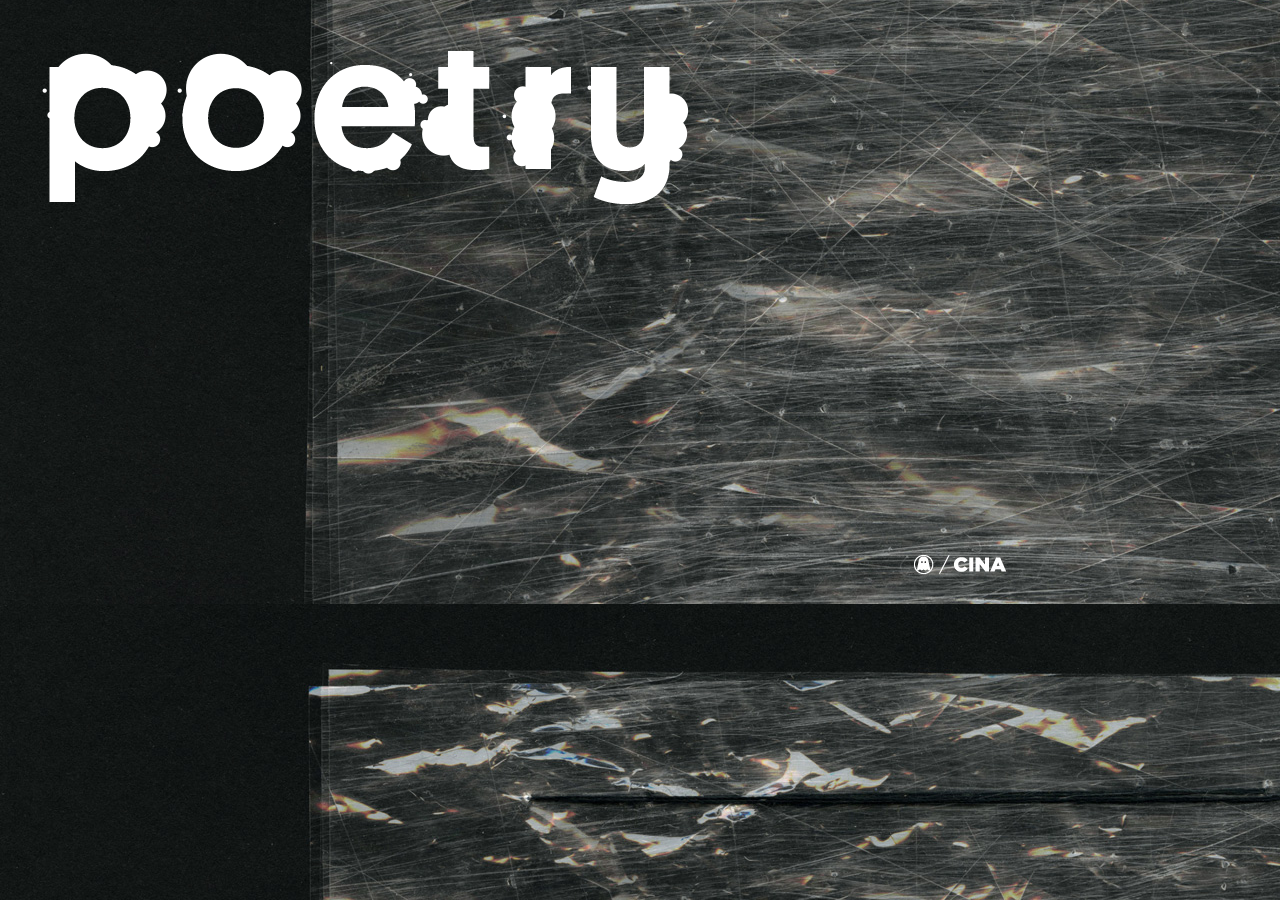
==== index.html @ db1b9114 "first commit" ====
<!doctype html>
<html lang="">
    <head>
        <meta charset="utf-8">
        <meta http-equiv="x-ua-compatible" content="ie=edge">
        <title></title>
        <meta name="description" content="">
        <meta name="viewport" content="width=device-width, initial-scale=1">

        <link rel="apple-touch-icon" href="apple-touch-icon.png">
        <!-- Place favicon.ico in the root directory -->

        <link rel="stylesheet" href="css/style.css">
    </head>
    <body>

        <div class="aniletter aniletter-p"></div>
        <div class="aniletter aniletter-o"></div>
        <div class="aniletter aniletter-e"></div>
        <div class="aniletter aniletter-t"></div>
        <div class="aniletter aniletter-r"></div>
        <div class="aniletter aniletter-y"></div>

    </body>
</html>
---- css/style.css ----
body {
  background: #8a8;
  background: url(../img/bg.jpg) left center;
}

.aniletter {
  width: 200px;
  height: 200px;
  display: inline-block;
  background: #525;
  background: url(../img/letters/e.png) left center;
  /*animation-name: letterAnim 1s steps(18) infinite;*/
  animation: letterAnim 3s steps(47) infinite;
  /*animation-duration: 4s;*/
  position: absolute;
}

@keyframes letterAnim {
  /*// go one lower than the total*/
  100% { background-position: -9495px; }
}

.aniletter-p {
  background: url(../img/letters/p.png) left center;
  /*-webkit-animation-delay: 0.2s;*/
  -webkit-animation-duration: 1.4s;
  left: 0;
}
.aniletter-o {
  background: url(../img/letters/o.png) left center;
  -webkit-animation-delay: 0.1s;
  -webkit-animation-duration: 1.3s;
  left: 135px;

}
.aniletter-e {
  background: url(../img/letters/e.png) left center;
  -webkit-animation-delay: 0.3s;
  -webkit-animation-duration: 1.2s;
  left: 264px;

}
.aniletter-t {
  background: url(../img/letters/t.png) left center;
  -webkit-animation-delay: 0.4s;
  -webkit-animation-duration: 1.4s;
  left: 364px;

}
.aniletter-r {
  background: url(../img/letters/r.png) left center;
  -webkit-animation-delay: 0;
  -webkit-animation-duration: 1.3s;
  left: 445px;

}
.aniletter-y {
  background: url(../img/letters/y.png) left center;
  -webkit-animation-delay: 0.1s;
  -webkit-animation-duration: 1.1s;
  left: 530px;

}


/*.seminar-sprite-lightbulb {
  width: 350px;
  height: 350px;
  margin: 2% auto;
  background: url(../img/seminar/lightbulb-sprite2.png) left center;
  // go 1 step above the total
  animation: bulbSprite 1s steps(18) infinite;
             // bulbRotate 2000ms linear infinite;
  transform: scale(0.5) rotate(24deg);
  float: right;
  top:-75px;
  right: -60px;
  position: absolute;
}

@keyframes bulbSprite {
  // go one lower than the total
  100% { background-position: -6337px; }
}*/
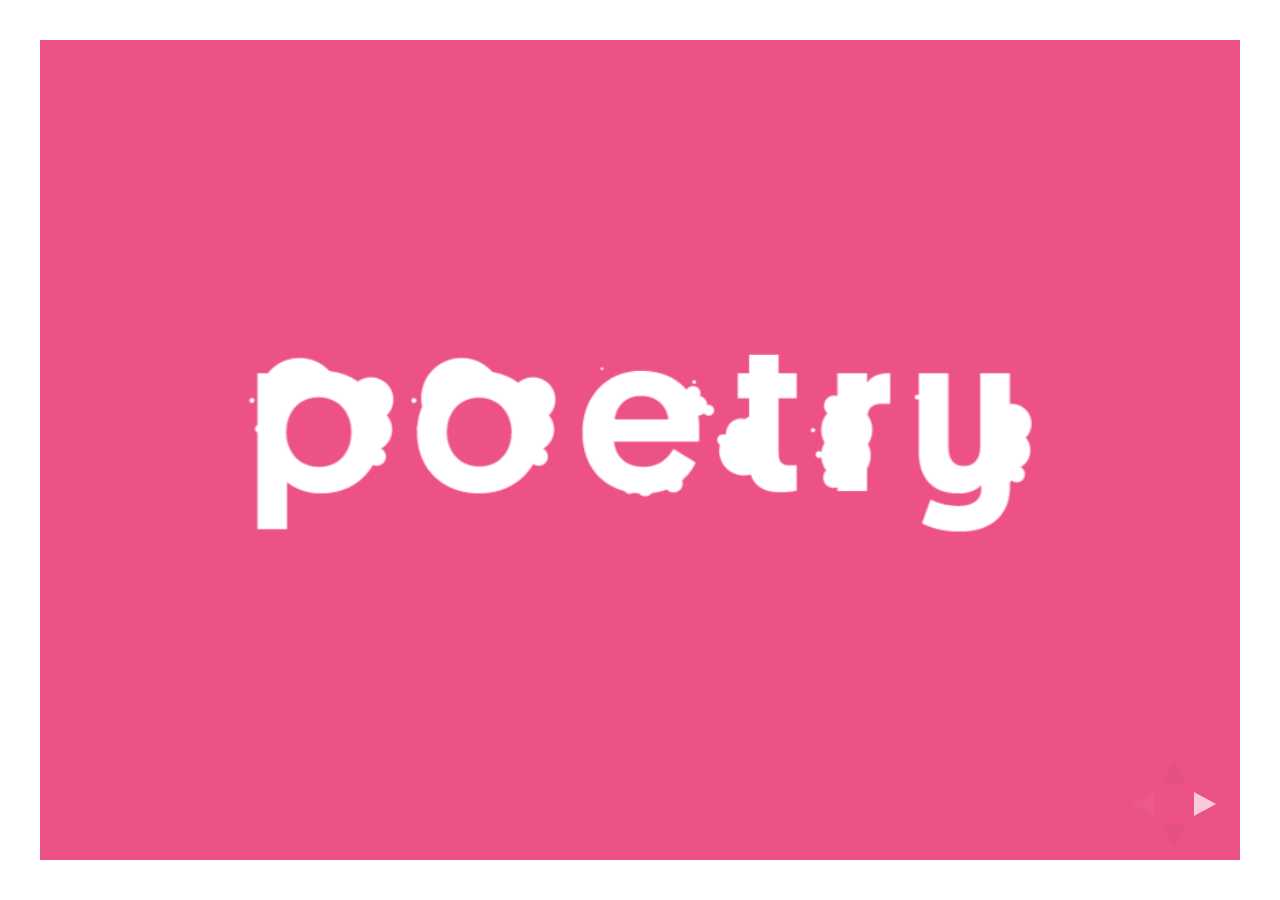
==== commit 0d6b6918: "add reveal framework" ====
--- a/index.html
+++ b/index.html
@@ -1,25 +1,82 @@
 <!doctype html>
-<html lang="">
+<html lang="en">
+
     <head>
         <meta charset="utf-8">
-        <meta http-equiv="x-ua-compatible" content="ie=edge">
-        <title></title>
-        <meta name="description" content="">
-        <meta name="viewport" content="width=device-width, initial-scale=1">
 
-        <link rel="apple-touch-icon" href="apple-touch-icon.png">
-        <!-- Place favicon.ico in the root directory -->
+        <title>Niall Henn - Lightning Talk</title>
 
-        <link rel="stylesheet" href="css/style.css">
+        <meta name="viewport" content="width=device-width, initial-scale=1.0, maximum-scale=1.0, user-scalable=no">
+
+        <link rel="stylesheet" href="css/reveal.css">
+        <link rel="stylesheet" href="css/nh-theme.css" id="theme">
+        <link rel="stylesheet" href="css/nh-bubbletters.css" id="theme">
+        <style type="text/css" media="screen">
+            .slides section.has-dark-background,
+            .slides section.has-dark-background h2 {
+                color: #fff;
+            }
+            .slides section.has-light-background,
+            .slides section.has-light-background h2 {
+                color: #222;
+            }
+        </style>
     </head>
+
     <body>
 
-        <div class="aniletter aniletter-p"></div>
-        <div class="aniletter aniletter-o"></div>
-        <div class="aniletter aniletter-e"></div>
-        <div class="aniletter aniletter-t"></div>
-        <div class="aniletter aniletter-r"></div>
-        <div class="aniletter aniletter-y"></div>
+    <script src="js/processing.js"></script>
+    <script src="js/de.bezier.gui.js"></script>
+
+        <div class="reveal">
+
+            <div class="whiteborder wb-top"></div>
+            <div class="whiteborder wb-right"></div>
+            <div class="whiteborder wb-bottom"></div>
+            <div class="whiteborder wb-left"></div>
+
+            <div class="slides">
+
+                <section data-background-color="#EC5284" data-state="aniletter-go">
+                    <div class="aniletter anitest aniletter-p"></div>
+                    <div class="aniletter anitest aniletter-o"></div>
+                    <div class="aniletter anitest aniletter-e"></div>
+                    <div class="aniletter anitest aniletter-t"></div>
+                    <div class="aniletter anitest aniletter-r"></div>
+                    <div class="aniletter anitest aniletter-y"></div>
+                </section>
+
+                <section data-background-color="#Ecc362">
+                    <div class="aniletter anitest aniletter-p"></div>
+                    <div class="aniletter anitest aniletter-o"></div>
+                    <div class="aniletter anitest aniletter-e"></div>
+                    <div class="aniletter anitest aniletter-t"></div>
+                    <div class="aniletter anitest aniletter-r"></div>
+                    <div class="aniletter anitest aniletter-y"></div>
+                </section>
+
+            </div>
+
+        </div>
+
+        <script src="lib/js/head.min.js"></script>
+        <script src="js/reveal.js"></script>
+
+        <script>
+
+            // Full list of configuration options available here:
+            // https://github.com/hakimel/reveal.js#configuration
+            Reveal.initialize({
+                center: true,
+                // rtl: true,
+
+                transition: 'linear',
+                // transitionSpeed: 'slow',
+                // backgroundTransition: 'slide'
+            });
+
+        </script>
 
     </body>
 </html>
+
--- a/css/reveal.css
+++ b/css/reveal.css
@@ -0,0 +1,1141 @@
+/*!
+ * reveal.js
+ * http://lab.hakim.se/reveal-js
+ * MIT licensed
+ *
+ * Copyright (C) 2015 Hakim El Hattab, http://hakim.se
+ */
+/*********************************************
+ * RESET STYLES
+ *********************************************/
+html, body, .reveal div, .reveal span, .reveal applet, .reveal object, .reveal iframe, .reveal h1, .reveal h2, .reveal h3, .reveal h4, .reveal h5, .reveal h6, .reveal p, .reveal blockquote, .reveal pre, .reveal a, .reveal abbr, .reveal acronym, .reveal address, .reveal big, .reveal cite, .reveal code, .reveal del, .reveal dfn, .reveal em, .reveal img, .reveal ins, .reveal kbd, .reveal q, .reveal s, .reveal samp, .reveal small, .reveal strike, .reveal strong, .reveal sub, .reveal sup, .reveal tt, .reveal var, .reveal b, .reveal u, .reveal center, .reveal dl, .reveal dt, .reveal dd, .reveal ol, .reveal ul, .reveal li, .reveal fieldset, .reveal form, .reveal label, .reveal legend, .reveal table, .reveal caption, .reveal tbody, .reveal tfoot, .reveal thead, .reveal tr, .reveal th, .reveal td, .reveal article, .reveal aside, .reveal canvas, .reveal details, .reveal embed, .reveal figure, .reveal figcaption, .reveal footer, .reveal header, .reveal hgroup, .reveal menu, .reveal nav, .reveal output, .reveal ruby, .reveal section, .reveal summary, .reveal time, .reveal mark, .reveal audio, video {
+  margin: 0;
+  padding: 0;
+  border: 0;
+  font-size: 100%;
+  font: inherit;
+  vertical-align: baseline; }
+
+.reveal article, .reveal aside, .reveal details, .reveal figcaption, .reveal figure, .reveal footer, .reveal header, .reveal hgroup, .reveal menu, .reveal nav, .reveal section {
+  display: block; }
+
+/*********************************************
+ * GLOBAL STYLES
+ *********************************************/
+html, body {
+  width: 100%;
+  height: 100%;
+  overflow: hidden; }
+
+body {
+  position: relative;
+  line-height: 1;
+  background-color: #fff;
+  color: #000; }
+
+::-moz-selection {
+  background: #FF5E99;
+  color: #fff;
+  text-shadow: none; }
+
+::selection {
+  background: #FF5E99;
+  color: #fff;
+  text-shadow: none; }
+
+/*********************************************
+ * VIEW FRAGMENTS
+ *********************************************/
+.reveal .slides section .fragment {
+  opacity: 0;
+  visibility: hidden;
+  -webkit-transition: all 0.2s ease;
+          transition: all 0.2s ease; }
+  .reveal .slides section .fragment.visible {
+    opacity: 1;
+    visibility: visible; }
+
+.reveal .slides section .fragment.grow {
+  opacity: 1;
+  visibility: visible; }
+  .reveal .slides section .fragment.grow.visible {
+    -webkit-transform: scale(1.3);
+        -ms-transform: scale(1.3);
+            transform: scale(1.3); }
+
+.reveal .slides section .fragment.shrink {
+  opacity: 1;
+  visibility: visible; }
+  .reveal .slides section .fragment.shrink.visible {
+    -webkit-transform: scale(0.7);
+        -ms-transform: scale(0.7);
+            transform: scale(0.7); }
+
+.reveal .slides section .fragment.zoom-in {
+  -webkit-transform: scale(0.1);
+      -ms-transform: scale(0.1);
+          transform: scale(0.1); }
+  .reveal .slides section .fragment.zoom-in.visible {
+    -webkit-transform: scale(1);
+        -ms-transform: scale(1);
+            transform: scale(1); }
+
+.reveal .slides section .fragment.roll-in {
+  -webkit-transform: rotateX(90deg);
+          transform: rotateX(90deg); }
+  .reveal .slides section .fragment.roll-in.visible {
+    -webkit-transform: rotateX(0);
+            transform: rotateX(0); }
+
+.reveal .slides section .fragment.fade-out {
+  opacity: 1;
+  visibility: visible; }
+  .reveal .slides section .fragment.fade-out.visible {
+    opacity: 0;
+    visibility: hidden; }
+
+.reveal .slides section .fragment.semi-fade-out {
+  opacity: 1;
+  visibility: visible; }
+  .reveal .slides section .fragment.semi-fade-out.visible {
+    opacity: 0.5;
+    visibility: visible; }
+
+.reveal .slides section .fragment.strike {
+  opacity: 1; }
+  .reveal .slides section .fragment.strike.visible {
+    text-decoration: line-through; }
+
+.reveal .slides section .fragment.current-visible {
+  opacity: 0;
+  visibility: hidden; }
+  .reveal .slides section .fragment.current-visible.current-fragment {
+    opacity: 1;
+    visibility: visible; }
+
+.reveal .slides section .fragment.highlight-red, .reveal .slides section .fragment.highlight-current-red, .reveal .slides section .fragment.highlight-green, .reveal .slides section .fragment.highlight-current-green, .reveal .slides section .fragment.highlight-blue, .reveal .slides section .fragment.highlight-current-blue {
+  opacity: 1;
+  visibility: visible; }
+
+.reveal .slides section .fragment.highlight-red.visible {
+  color: #ff2c2d; }
+
+.reveal .slides section .fragment.highlight-green.visible {
+  color: #17ff2e; }
+
+.reveal .slides section .fragment.highlight-blue.visible {
+  color: #1b91ff; }
+
+.reveal .slides section .fragment.highlight-current-red.current-fragment {
+  color: #ff2c2d; }
+
+.reveal .slides section .fragment.highlight-current-green.current-fragment {
+  color: #17ff2e; }
+
+.reveal .slides section .fragment.highlight-current-blue.current-fragment {
+  color: #1b91ff; }
+
+/*********************************************
+ * DEFAULT ELEMENT STYLES
+ *********************************************/
+/* Fixes issue in Chrome where italic fonts did not appear when printing to PDF */
+.reveal:after {
+  content: '';
+  font-style: italic; }
+
+.reveal iframe {
+  z-index: 1; }
+
+/** Prevents layering issues in certain browser/transition combinations */
+.reveal a {
+  position: relative; }
+
+.reveal .stretch {
+  max-width: none;
+  max-height: none; }
+
+.reveal pre.stretch code {
+  height: 100%;
+  max-height: 100%;
+  -moz-box-sizing: border-box;
+       box-sizing: border-box; }
+
+/*********************************************
+ * CONTROLS
+ *********************************************/
+.reveal .controls {
+  display: none;
+  position: fixed;
+  width: 110px;
+  height: 110px;
+  z-index: 30;
+  right: 10px;
+  bottom: 10px;
+  -webkit-user-select: none; }
+
+.reveal .controls div {
+  position: absolute;
+  opacity: 0.05;
+  width: 0;
+  height: 0;
+  border: 12px solid transparent;
+  -webkit-transform: scale(0.9999);
+      -ms-transform: scale(0.9999);
+          transform: scale(0.9999);
+  -webkit-transition: all 0.2s ease;
+          transition: all 0.2s ease;
+  -webkit-tap-highlight-color: rgba(0, 0, 0, 0); }
+
+.reveal .controls div.enabled {
+  opacity: 0.7;
+  cursor: pointer; }
+
+.reveal .controls div.enabled:active {
+  margin-top: 1px; }
+
+.reveal .controls div.navigate-left {
+  top: 42px;
+  border-right-width: 22px;
+  border-right-color: #000; }
+
+.reveal .controls div.navigate-left.fragmented {
+  opacity: 0.3; }
+
+.reveal .controls div.navigate-right {
+  left: 74px;
+  top: 42px;
+  border-left-width: 22px;
+  border-left-color: #000; }
+
+.reveal .controls div.navigate-right.fragmented {
+  opacity: 0.3; }
+
+.reveal .controls div.navigate-up {
+  left: 42px;
+  border-bottom-width: 22px;
+  border-bottom-color: #000; }
+
+.reveal .controls div.navigate-up.fragmented {
+  opacity: 0.3; }
+
+.reveal .controls div.navigate-down {
+  left: 42px;
+  top: 74px;
+  border-top-width: 22px;
+  border-top-color: #000; }
+
+.reveal .controls div.navigate-down.fragmented {
+  opacity: 0.3; }
+
+/*********************************************
+ * PROGRESS BAR
+ *********************************************/
+.reveal .progress {
+  position: fixed;
+  display: none;
+  height: 3px;
+  width: 100%;
+  bottom: 0;
+  left: 0;
+  z-index: 10;
+  background-color: rgba(0, 0, 0, 0.2); }
+
+.reveal .progress:after {
+  content: '';
+  display: block;
+  position: absolute;
+  height: 20px;
+  width: 100%;
+  top: -20px; }
+
+.reveal .progress span {
+  display: block;
+  height: 100%;
+  width: 0px;
+  background-color: #000;
+  -webkit-transition: width 800ms cubic-bezier(0.26, 0.86, 0.44, 0.985);
+          transition: width 800ms cubic-bezier(0.26, 0.86, 0.44, 0.985); }
+
+/*********************************************
+ * SLIDE NUMBER
+ *********************************************/
+.reveal .slide-number {
+  position: fixed;
+  display: block;
+  right: 15px;
+  bottom: 15px;
+  opacity: 0.5;
+  z-index: 31;
+  font-size: 12px; }
+
+/*********************************************
+ * SLIDES
+ *********************************************/
+.reveal {
+  position: relative;
+  width: 100%;
+  height: 100%;
+  -ms-touch-action: none;
+      touch-action: none; }
+
+.reveal .slides {
+  position: absolute;
+  width: 100%;
+  height: 100%;
+  top: 0;
+  right: 0;
+  bottom: 0;
+  left: 0;
+  margin: auto;
+  overflow: visible;
+  z-index: 1;
+  text-align: center;
+  -webkit-perspective: 600px;
+          perspective: 600px;
+  -webkit-perspective-origin: 50% 40%;
+          perspective-origin: 50% 40%; }
+
+.reveal .slides > section {
+  -ms-perspective: 600px; }
+
+.reveal .slides > section, .reveal .slides > section > section {
+  display: none;
+  position: absolute;
+  width: 100%;
+  padding: 20px 0px;
+  z-index: 10;
+  -webkit-transform-style: preserve-3d;
+          transform-style: preserve-3d;
+  -webkit-transition: -webkit-transform-origin 800ms cubic-bezier(0.26, 0.86, 0.44, 0.985), -webkit-transform 800ms cubic-bezier(0.26, 0.86, 0.44, 0.985), visibility 800ms cubic-bezier(0.26, 0.86, 0.44, 0.985), opacity 800ms cubic-bezier(0.26, 0.86, 0.44, 0.985);
+          transition: -ms-transform-origin 800ms cubic-bezier(0.26, 0.86, 0.44, 0.985), transform 800ms cubic-bezier(0.26, 0.86, 0.44, 0.985), visibility 800ms cubic-bezier(0.26, 0.86, 0.44, 0.985), opacity 800ms cubic-bezier(0.26, 0.86, 0.44, 0.985);
+          transition: transform-origin 800ms cubic-bezier(0.26, 0.86, 0.44, 0.985), transform 800ms cubic-bezier(0.26, 0.86, 0.44, 0.985), visibility 800ms cubic-bezier(0.26, 0.86, 0.44, 0.985), opacity 800ms cubic-bezier(0.26, 0.86, 0.44, 0.985); }
+
+/* Global transition speed settings */
+.reveal[data-transition-speed="fast"] .slides section {
+  -webkit-transition-duration: 400ms;
+          transition-duration: 400ms; }
+
+.reveal[data-transition-speed="slow"] .slides section {
+  -webkit-transition-duration: 1200ms;
+          transition-duration: 1200ms; }
+
+/* Slide-specific transition speed overrides */
+.reveal .slides section[data-transition-speed="fast"] {
+  -webkit-transition-duration: 400ms;
+          transition-duration: 400ms; }
+
+.reveal .slides section[data-transition-speed="slow"] {
+  -webkit-transition-duration: 1200ms;
+          transition-duration: 1200ms; }
+
+.reveal .slides > section.stack {
+  padding-top: 0;
+  padding-bottom: 0; }
+
+.reveal .slides > section.present, .reveal .slides > section > section.present {
+  display: block;
+  z-index: 11;
+  opacity: 1; }
+
+.reveal.center, .reveal.center .slides, .reveal.center .slides section {
+  min-height: 0 !important; }
+
+/* Don't allow interaction with invisible slides */
+.reveal .slides > section.future, .reveal .slides > section > section.future, .reveal .slides > section.past, .reveal .slides > section > section.past {
+  pointer-events: none; }
+
+.reveal.overview .slides > section, .reveal.overview .slides > section > section {
+  pointer-events: auto; }
+
+.reveal .slides > section.past, .reveal .slides > section.future, .reveal .slides > section > section.past, .reveal .slides > section > section.future {
+  opacity: 0; }
+
+/*********************************************
+ * SLIDE TRANSITION
+ * Aliased 'linear' for backwards compatibility
+ *********************************************/
+.reveal.slide section, .reveal.linear section {
+  -webkit-backface-visibility: hidden;
+          backface-visibility: hidden; }
+
+.reveal .slides > section[data-transition=slide].past, .reveal.slide .slides > section:not([data-transition]).past, .reveal .slides > section[data-transition=linear].past, .reveal.linear .slides > section:not([data-transition]).past {
+  -webkit-transform: translate(-150%, 0);
+      -ms-transform: translate(-150%, 0);
+          transform: translate(-150%, 0); }
+
+.reveal .slides > section[data-transition=slide].future, .reveal.slide .slides > section:not([data-transition]).future, .reveal .slides > section[data-transition=linear].future, .reveal.linear .slides > section:not([data-transition]).future {
+  -webkit-transform: translate(150%, 0);
+      -ms-transform: translate(150%, 0);
+          transform: translate(150%, 0); }
+
+.reveal .slides > section > section[data-transition=slide].past, .reveal.slide .slides > section > section:not([data-transition]).past, .reveal .slides > section > section[data-transition=linear].past, .reveal.linear .slides > section > section:not([data-transition]).past {
+  -webkit-transform: translate(0, -150%);
+      -ms-transform: translate(0, -150%);
+          transform: translate(0, -150%); }
+
+.reveal .slides > section > section[data-transition=slide].future, .reveal.slide .slides > section > section:not([data-transition]).future, .reveal .slides > section > section[data-transition=linear].future, .reveal.linear .slides > section > section:not([data-transition]).future {
+  -webkit-transform: translate(0, 150%);
+      -ms-transform: translate(0, 150%);
+          transform: translate(0, 150%); }
+
+/*********************************************
+ * CONVEX TRANSITION
+ * Aliased 'default' for backwards compatibility
+ *********************************************/
+.reveal .slides > section[data-transition=default].past, .reveal.default .slides > section:not([data-transition]).past, .reveal .slides > section[data-transition=convex].past, .reveal.convex .slides > section:not([data-transition]).past {
+  -webkit-transform: translate3d(-100%, 0, 0) rotateY(-90deg) translate3d(-100%, 0, 0);
+          transform: translate3d(-100%, 0, 0) rotateY(-90deg) translate3d(-100%, 0, 0); }
+
+.reveal .slides > section[data-transition=default].future, .reveal.default .slides > section:not([data-transition]).future, .reveal .slides > section[data-transition=convex].future, .reveal.convex .slides > section:not([data-transition]).future {
+  -webkit-transform: translate3d(100%, 0, 0) rotateY(90deg) translate3d(100%, 0, 0);
+          transform: translate3d(100%, 0, 0) rotateY(90deg) translate3d(100%, 0, 0); }
+
+.reveal .slides > section > section[data-transition=default].past, .reveal.default .slides > section > section:not([data-transition]).past, .reveal .slides > section > section[data-transition=convex].past, .reveal.convex .slides > section > section:not([data-transition]).past {
+  -webkit-transform: translate3d(0, -300px, 0) rotateX(70deg) translate3d(0, -300px, 0);
+          transform: translate3d(0, -300px, 0) rotateX(70deg) translate3d(0, -300px, 0); }
+
+.reveal .slides > section > section[data-transition=default].future, .reveal.default .slides > section > section:not([data-transition]).future, .reveal .slides > section > section[data-transition=convex].future, .reveal.convex .slides > section > section:not([data-transition]).future {
+  -webkit-transform: translate3d(0, 300px, 0) rotateX(-70deg) translate3d(0, 300px, 0);
+          transform: translate3d(0, 300px, 0) rotateX(-70deg) translate3d(0, 300px, 0); }
+
+/*********************************************
+ * CONCAVE TRANSITION
+ *********************************************/
+.reveal .slides > section[data-transition=concave].past, .reveal.concave .slides > section:not([data-transition]).past {
+  -webkit-transform: translate3d(-100%, 0, 0) rotateY(90deg) translate3d(-100%, 0, 0);
+          transform: translate3d(-100%, 0, 0) rotateY(90deg) translate3d(-100%, 0, 0); }
+
+.reveal .slides > section[data-transition=concave].future, .reveal.concave .slides > section:not([data-transition]).future {
+  -webkit-transform: translate3d(100%, 0, 0) rotateY(-90deg) translate3d(100%, 0, 0);
+          transform: translate3d(100%, 0, 0) rotateY(-90deg) translate3d(100%, 0, 0); }
+
+.reveal .slides > section > section[data-transition=concave].past, .reveal.concave .slides > section > section:not([data-transition]).past {
+  -webkit-transform: translate3d(0, -80%, 0) rotateX(-70deg) translate3d(0, -80%, 0);
+          transform: translate3d(0, -80%, 0) rotateX(-70deg) translate3d(0, -80%, 0); }
+
+.reveal .slides > section > section[data-transition=concave].future, .reveal.concave .slides > section > section:not([data-transition]).future {
+  -webkit-transform: translate3d(0, 80%, 0) rotateX(70deg) translate3d(0, 80%, 0);
+          transform: translate3d(0, 80%, 0) rotateX(70deg) translate3d(0, 80%, 0); }
+
+/*********************************************
+ * ZOOM TRANSITION
+ *********************************************/
+.reveal .slides > section[data-transition=zoom], .reveal.zoom .slides > section:not([data-transition]) {
+  -webkit-transition-timing-function: ease;
+          transition-timing-function: ease; }
+
+.reveal .slides > section[data-transition=zoom].past, .reveal.zoom .slides > section:not([data-transition]).past {
+  visibility: hidden;
+  -webkit-transform: scale(16);
+      -ms-transform: scale(16);
+          transform: scale(16); }
+
+.reveal .slides > section[data-transition=zoom].future, .reveal.zoom .slides > section:not([data-transition]).future {
+  visibility: hidden;
+  -webkit-transform: scale(0.2);
+      -ms-transform: scale(0.2);
+          transform: scale(0.2); }
+
+.reveal .slides > section > section[data-transition=zoom].past, .reveal.zoom .slides > section > section:not([data-transition]).past {
+  -webkit-transform: translate(0, -150%);
+      -ms-transform: translate(0, -150%);
+          transform: translate(0, -150%); }
+
+.reveal .slides > section > section[data-transition=zoom].future, .reveal.zoom .slides > section > section:not([data-transition]).future {
+  -webkit-transform: translate(0, 150%);
+      -ms-transform: translate(0, 150%);
+          transform: translate(0, 150%); }
+
+/*********************************************
+ * CUBE TRANSITION
+ *********************************************/
+.reveal.cube .slides {
+  -webkit-perspective: 1300px;
+          perspective: 1300px; }
+
+.reveal.cube .slides section {
+  padding: 30px;
+  min-height: 700px;
+  -webkit-backface-visibility: hidden;
+          backface-visibility: hidden;
+  -moz-box-sizing: border-box;
+       box-sizing: border-box; }
+
+.reveal.center.cube .slides section {
+  min-height: 0; }
+
+.reveal.cube .slides section:not(.stack):before {
+  content: '';
+  position: absolute;
+  display: block;
+  width: 100%;
+  height: 100%;
+  left: 0;
+  top: 0;
+  background: rgba(0, 0, 0, 0.1);
+  border-radius: 4px;
+  -webkit-transform: translateZ(-20px);
+          transform: translateZ(-20px); }
+
+.reveal.cube .slides section:not(.stack):after {
+  content: '';
+  position: absolute;
+  display: block;
+  width: 90%;
+  height: 30px;
+  left: 5%;
+  bottom: 0;
+  background: none;
+  z-index: 1;
+  border-radius: 4px;
+  box-shadow: 0px 95px 25px rgba(0, 0, 0, 0.2);
+  -webkit-transform: translateZ(-90px) rotateX(65deg);
+          transform: translateZ(-90px) rotateX(65deg); }
+
+.reveal.cube .slides > section.stack {
+  padding: 0;
+  background: none; }
+
+.reveal.cube .slides > section.past {
+  -webkit-transform-origin: 100% 0%;
+      -ms-transform-origin: 100% 0%;
+          transform-origin: 100% 0%;
+  -webkit-transform: translate3d(-100%, 0, 0) rotateY(-90deg);
+          transform: translate3d(-100%, 0, 0) rotateY(-90deg); }
+
+.reveal.cube .slides > section.future {
+  -webkit-transform-origin: 0% 0%;
+      -ms-transform-origin: 0% 0%;
+          transform-origin: 0% 0%;
+  -webkit-transform: translate3d(100%, 0, 0) rotateY(90deg);
+          transform: translate3d(100%, 0, 0) rotateY(90deg); }
+
+.reveal.cube .slides > section > section.past {
+  -webkit-transform-origin: 0% 100%;
+      -ms-transform-origin: 0% 100%;
+          transform-origin: 0% 100%;
+  -webkit-transform: translate3d(0, -100%, 0) rotateX(90deg);
+          transform: translate3d(0, -100%, 0) rotateX(90deg); }
+
+.reveal.cube .slides > section > section.future {
+  -webkit-transform-origin: 0% 0%;
+      -ms-transform-origin: 0% 0%;
+          transform-origin: 0% 0%;
+  -webkit-transform: translate3d(0, 100%, 0) rotateX(-90deg);
+          transform: translate3d(0, 100%, 0) rotateX(-90deg); }
+
+/*********************************************
+ * PAGE TRANSITION
+ *********************************************/
+.reveal.page .slides {
+  -webkit-perspective-origin: 0% 50%;
+          perspective-origin: 0% 50%;
+  -webkit-perspective: 3000px;
+          perspective: 3000px; }
+
+.reveal.page .slides section {
+  padding: 30px;
+  min-height: 700px;
+  -moz-box-sizing: border-box;
+       box-sizing: border-box; }
+
+.reveal.page .slides section.past {
+  z-index: 12; }
+
+.reveal.page .slides section:not(.stack):before {
+  content: '';
+  position: absolute;
+  display: block;
+  width: 100%;
+  height: 100%;
+  left: 0;
+  top: 0;
+  background: rgba(0, 0, 0, 0.1);
+  -webkit-transform: translateZ(-20px);
+          transform: translateZ(-20px); }
+
+.reveal.page .slides section:not(.stack):after {
+  content: '';
+  position: absolute;
+  display: block;
+  width: 90%;
+  height: 30px;
+  left: 5%;
+  bottom: 0;
+  background: none;
+  z-index: 1;
+  border-radius: 4px;
+  box-shadow: 0px 95px 25px rgba(0, 0, 0, 0.2);
+  -webkit-transform: translateZ(-90px) rotateX(65deg); }
+
+.reveal.page .slides > section.stack {
+  padding: 0;
+  background: none; }
+
+.reveal.page .slides > section.past {
+  -webkit-transform-origin: 0% 0%;
+      -ms-transform-origin: 0% 0%;
+          transform-origin: 0% 0%;
+  -webkit-transform: translate3d(-40%, 0, 0) rotateY(-80deg);
+          transform: translate3d(-40%, 0, 0) rotateY(-80deg); }
+
+.reveal.page .slides > section.future {
+  -webkit-transform-origin: 100% 0%;
+      -ms-transform-origin: 100% 0%;
+          transform-origin: 100% 0%;
+  -webkit-transform: translate3d(0, 0, 0);
+          transform: translate3d(0, 0, 0); }
+
+.reveal.page .slides > section > section.past {
+  -webkit-transform-origin: 0% 0%;
+      -ms-transform-origin: 0% 0%;
+          transform-origin: 0% 0%;
+  -webkit-transform: translate3d(0, -40%, 0) rotateX(80deg);
+          transform: translate3d(0, -40%, 0) rotateX(80deg); }
+
+.reveal.page .slides > section > section.future {
+  -webkit-transform-origin: 0% 100%;
+      -ms-transform-origin: 0% 100%;
+          transform-origin: 0% 100%;
+  -webkit-transform: translate3d(0, 0, 0);
+          transform: translate3d(0, 0, 0); }
+
+/*********************************************
+ * FADE TRANSITION
+ *********************************************/
+.reveal .slides section[data-transition=fade], .reveal.fade .slides section:not([data-transition]), .reveal.fade .slides > section > section:not([data-transition]) {
+  -webkit-transform: none;
+      -ms-transform: none;
+          transform: none;
+  -webkit-transition: opacity 0.5s;
+          transition: opacity 0.5s; }
+
+.reveal.fade.overview .slides section, .reveal.fade.overview .slides > section > section {
+  -webkit-transition: none;
+          transition: none; }
+
+/*********************************************
+ * NO TRANSITION
+ *********************************************/
+.reveal .slides section[data-transition=none], .reveal.none .slides section:not([data-transition]) {
+  -webkit-transform: none;
+      -ms-transform: none;
+          transform: none;
+  -webkit-transition: none;
+          transition: none; }
+
+/*********************************************
+ * OVERVIEW
+ *********************************************/
+.reveal.overview .slides {
+  -webkit-perspective-origin: 50% 50%;
+          perspective-origin: 50% 50%;
+  -webkit-perspective: 700px;
+          perspective: 700px; }
+
+.reveal.overview .slides section {
+  height: 700px;
+  overflow: hidden;
+  opacity: 1 !important;
+  visibility: visible !important;
+  cursor: pointer;
+  background: rgba(0, 0, 0, 0.1);
+  -moz-box-sizing: border-box;
+       box-sizing: border-box; }
+
+.reveal.overview .slides section, .reveal.overview-deactivating .slides section {
+  -webkit-transition: none !important;
+          transition: none !important; }
+
+.reveal.overview .slides section .fragment {
+  opacity: 1; }
+
+.reveal.overview .slides section:after, .reveal.overview .slides section:before {
+  display: none !important; }
+
+.reveal.overview .slides section > section {
+  opacity: 1;
+  cursor: pointer; }
+
+.reveal.overview .slides section:hover {
+  background: rgba(0, 0, 0, 0.3); }
+
+.reveal.overview .slides section.present {
+  background: rgba(0, 0, 0, 0.3); }
+
+.reveal.overview .slides > section.stack {
+  padding: 0;
+  top: 0 !important;
+  background: none;
+  overflow: visible; }
+
+/*********************************************
+ * PAUSED MODE
+ *********************************************/
+.reveal .pause-overlay {
+  position: absolute;
+  top: 0;
+  left: 0;
+  width: 100%;
+  height: 100%;
+  background: black;
+  visibility: hidden;
+  opacity: 0;
+  z-index: 100;
+  -webkit-transition: all 1s ease;
+          transition: all 1s ease; }
+
+.reveal.paused .pause-overlay {
+  visibility: visible;
+  opacity: 1; }
+
+/*********************************************
+ * FALLBACK
+ *********************************************/
+.no-transforms {
+  overflow-y: auto; }
+
+.no-transforms .reveal .slides {
+  position: relative;
+  width: 80%;
+  height: auto !important;
+  top: 0;
+  left: 50%;
+  margin: 0;
+  text-align: center; }
+
+.no-transforms .reveal .controls, .no-transforms .reveal .progress {
+  display: none !important; }
+
+.no-transforms .reveal .slides section {
+  display: block !important;
+  opacity: 1 !important;
+  position: relative !important;
+  height: auto;
+  min-height: 0;
+  top: 0;
+  left: -50%;
+  margin: 70px 0;
+  -webkit-transform: none;
+      -ms-transform: none;
+          transform: none; }
+
+.no-transforms .reveal .slides section section {
+  left: 0; }
+
+.reveal .no-transition, .reveal .no-transition * {
+  -webkit-transition: none !important;
+          transition: none !important; }
+
+/*********************************************
+ * PER-SLIDE BACKGROUNDS
+ *********************************************/
+.reveal > .backgrounds {
+  position: absolute;
+  width: 100%;
+  height: 100%;
+  top: 0;
+  left: 0;
+  -webkit-perspective: 600px;
+          perspective: 600px; }
+
+.reveal .slide-background {
+  display: none;
+  position: absolute;
+  width: 100%;
+  height: 100%;
+  opacity: 0;
+  visibility: hidden;
+  background-color: rgba(0, 0, 0, 0);
+  background-position: 50% 50%;
+  background-repeat: no-repeat;
+  background-size: cover;
+  -webkit-transition: all 800ms cubic-bezier(0.26, 0.86, 0.44, 0.985);
+          transition: all 800ms cubic-bezier(0.26, 0.86, 0.44, 0.985); }
+
+.reveal .slide-background.stack {
+  display: block; }
+
+.reveal .slide-background.present {
+  opacity: 1;
+  visibility: visible; }
+
+.print-pdf .reveal .slide-background {
+  opacity: 1 !important;
+  visibility: visible !important; }
+
+/* Video backgrounds */
+.reveal .slide-background video {
+  position: absolute;
+  width: 100%;
+  height: 100%;
+  max-width: none;
+  max-height: none;
+  top: 0;
+  left: 0; }
+
+/* Immediate transition style */
+.reveal[data-background-transition=none] > .backgrounds .slide-background, .reveal > .backgrounds .slide-background[data-background-transition=none] {
+  -webkit-transition: none;
+          transition: none; }
+
+/* Slide */
+.reveal[data-background-transition=slide] > .backgrounds .slide-background, .reveal > .backgrounds .slide-background[data-background-transition=slide] {
+  opacity: 1;
+  -webkit-backface-visibility: hidden;
+          backface-visibility: hidden; }
+
+.reveal[data-background-transition=slide] > .backgrounds .slide-background.past, .reveal > .backgrounds .slide-background.past[data-background-transition=slide] {
+  -webkit-transform: translate(-100%, 0);
+      -ms-transform: translate(-100%, 0);
+          transform: translate(-100%, 0); }
+
+.reveal[data-background-transition=slide] > .backgrounds .slide-background.future, .reveal > .backgrounds .slide-background.future[data-background-transition=slide] {
+  -webkit-transform: translate(100%, 0);
+      -ms-transform: translate(100%, 0);
+          transform: translate(100%, 0); }
+
+.reveal[data-background-transition=slide] > .backgrounds .slide-background > .slide-background.past, .reveal > .backgrounds .slide-background > .slide-background.past[data-background-transition=slide] {
+  -webkit-transform: translate(0, -100%);
+      -ms-transform: translate(0, -100%);
+          transform: translate(0, -100%); }
+
+.reveal[data-background-transition=slide] > .backgrounds .slide-background > .slide-background.future, .reveal > .backgrounds .slide-background > .slide-background.future[data-background-transition=slide] {
+  -webkit-transform: translate(0, 100%);
+      -ms-transform: translate(0, 100%);
+          transform: translate(0, 100%); }
+
+/* Convex */
+.reveal[data-background-transition=convex] > .backgrounds .slide-background.past, .reveal > .backgrounds .slide-background.past[data-background-transition=convex] {
+  opacity: 0;
+  -webkit-transform: translate3d(-100%, 0, 0) rotateY(-90deg) translate3d(-100%, 0, 0);
+          transform: translate3d(-100%, 0, 0) rotateY(-90deg) translate3d(-100%, 0, 0); }
+
+.reveal[data-background-transition=convex] > .backgrounds .slide-background.future, .reveal > .backgrounds .slide-background.future[data-background-transition=convex] {
+  opacity: 0;
+  -webkit-transform: translate3d(100%, 0, 0) rotateY(90deg) translate3d(100%, 0, 0);
+          transform: translate3d(100%, 0, 0) rotateY(90deg) translate3d(100%, 0, 0); }
+
+.reveal[data-background-transition=convex] > .backgrounds .slide-background > .slide-background.past, .reveal > .backgrounds .slide-background > .slide-background.past[data-background-transition=convex] {
+  opacity: 0;
+  -webkit-transform: translate3d(0, -100%, 0) rotateX(90deg) translate3d(0, -100%, 0);
+          transform: translate3d(0, -100%, 0) rotateX(90deg) translate3d(0, -100%, 0); }
+
+.reveal[data-background-transition=convex] > .backgrounds .slide-background > .slide-background.future, .reveal > .backgrounds .slide-background > .slide-background.future[data-background-transition=convex] {
+  opacity: 0;
+  -webkit-transform: translate3d(0, 100%, 0) rotateX(-90deg) translate3d(0, 100%, 0);
+          transform: translate3d(0, 100%, 0) rotateX(-90deg) translate3d(0, 100%, 0); }
+
+/* Concave */
+.reveal[data-background-transition=concave] > .backgrounds .slide-background.past, .reveal > .backgrounds .slide-background.past[data-background-transition=concave] {
+  opacity: 0;
+  -webkit-transform: translate3d(-100%, 0, 0) rotateY(90deg) translate3d(-100%, 0, 0);
+          transform: translate3d(-100%, 0, 0) rotateY(90deg) translate3d(-100%, 0, 0); }
+
+.reveal[data-background-transition=concave] > .backgrounds .slide-background.future, .reveal > .backgrounds .slide-background.future[data-background-transition=concave] {
+  opacity: 0;
+  -webkit-transform: translate3d(100%, 0, 0) rotateY(-90deg) translate3d(100%, 0, 0);
+          transform: translate3d(100%, 0, 0) rotateY(-90deg) translate3d(100%, 0, 0); }
+
+.reveal[data-background-transition=concave] > .backgrounds .slide-background > .slide-background.past, .reveal > .backgrounds .slide-background > .slide-background.past[data-background-transition=concave] {
+  opacity: 0;
+  -webkit-transform: translate3d(0, -100%, 0) rotateX(-90deg) translate3d(0, -100%, 0);
+          transform: translate3d(0, -100%, 0) rotateX(-90deg) translate3d(0, -100%, 0); }
+
+.reveal[data-background-transition=concave] > .backgrounds .slide-background > .slide-background.future, .reveal > .backgrounds .slide-background > .slide-background.future[data-background-transition=concave] {
+  opacity: 0;
+  -webkit-transform: translate3d(0, 100%, 0) rotateX(90deg) translate3d(0, 100%, 0);
+          transform: translate3d(0, 100%, 0) rotateX(90deg) translate3d(0, 100%, 0); }
+
+/* Zoom */
+.reveal[data-background-transition=zoom] > .backgrounds .slide-background, .reveal > .backgrounds .slide-background[data-background-transition=zoom] {
+  -webkit-transition-timing-function: ease;
+          transition-timing-function: ease; }
+
+.reveal[data-background-transition=zoom] > .backgrounds .slide-background.past, .reveal > .backgrounds .slide-background.past[data-background-transition=zoom] {
+  opacity: 0;
+  visibility: hidden;
+  -webkit-transform: scale(16);
+      -ms-transform: scale(16);
+          transform: scale(16); }
+
+.reveal[data-background-transition=zoom] > .backgrounds .slide-background.future, .reveal > .backgrounds .slide-background.future[data-background-transition=zoom] {
+  opacity: 0;
+  visibility: hidden;
+  -webkit-transform: scale(0.2);
+      -ms-transform: scale(0.2);
+          transform: scale(0.2); }
+
+.reveal[data-background-transition=zoom] > .backgrounds .slide-background > .slide-background.past, .reveal > .backgrounds .slide-background > .slide-background.past[data-background-transition=zoom] {
+  opacity: 0;
+  visibility: hidden;
+  -webkit-transform: scale(16);
+      -ms-transform: scale(16);
+          transform: scale(16); }
+
+.reveal[data-background-transition=zoom] > .backgrounds .slide-background > .slide-background.future, .reveal > .backgrounds .slide-background > .slide-background.future[data-background-transition=zoom] {
+  opacity: 0;
+  visibility: hidden;
+  -webkit-transform: scale(0.2);
+      -ms-transform: scale(0.2);
+          transform: scale(0.2); }
+
+/* Global transition speed settings */
+.reveal[data-transition-speed="fast"] > .backgrounds .slide-background {
+  -webkit-transition-duration: 400ms;
+          transition-duration: 400ms; }
+
+.reveal[data-transition-speed="slow"] > .backgrounds .slide-background {
+  -webkit-transition-duration: 1200ms;
+          transition-duration: 1200ms; }
+
+/*********************************************
+ * RTL SUPPORT
+ *********************************************/
+.reveal.rtl .slides, .reveal.rtl .slides h1, .reveal.rtl .slides h2, .reveal.rtl .slides h3, .reveal.rtl .slides h4, .reveal.rtl .slides h5, .reveal.rtl .slides h6 {
+  direction: rtl;
+  font-family: sans-serif; }
+
+.reveal.rtl pre, .reveal.rtl code {
+  direction: ltr; }
+
+.reveal.rtl ol, .reveal.rtl ul {
+  text-align: right; }
+
+.reveal.rtl .progress span {
+  float: right; }
+
+/*********************************************
+ * PARALLAX BACKGROUND
+ *********************************************/
+.reveal.has-parallax-background .backgrounds {
+  -webkit-transition: all 0.8s ease;
+          transition: all 0.8s ease; }
+
+/* Global transition speed settings */
+.reveal.has-parallax-background[data-transition-speed="fast"] .backgrounds {
+  -webkit-transition-duration: 400ms;
+          transition-duration: 400ms; }
+
+.reveal.has-parallax-background[data-transition-speed="slow"] .backgrounds {
+  -webkit-transition-duration: 1200ms;
+          transition-duration: 1200ms; }
+
+/*********************************************
+ * LINK PREVIEW OVERLAY
+ *********************************************/
+.reveal .overlay {
+  position: absolute;
+  top: 0;
+  left: 0;
+  width: 100%;
+  height: 100%;
+  z-index: 1000;
+  background: rgba(0, 0, 0, 0.9);
+  opacity: 0;
+  visibility: hidden;
+  -webkit-transition: all 0.3s ease;
+          transition: all 0.3s ease; }
+
+.reveal .overlay.visible {
+  opacity: 1;
+  visibility: visible; }
+
+.reveal .overlay .spinner {
+  position: absolute;
+  display: block;
+  top: 50%;
+  left: 50%;
+  width: 32px;
+  height: 32px;
+  margin: -16px 0 0 -16px;
+  z-index: 10;
+  background-image: url([data-uri]%2F%2F%2F6%2Bvr8nJybW1tcDAwOjo6Nvb26ioqKOjo7Ozs%2FLy8vz8%2FAAAAAAAAAAAACH%2FC05FVFNDQVBFMi4wAwEAAAAh%2FhpDcmVhdGVkIHdpdGggYWpheGxvYWQuaW5mbwAh%[base64]%2FV%2FnmOM82XiHRLYKhKP1oZmADdEAAAh%2BQQJCgAAACwAAAAAIAAgAAAE6hDISWlZpOrNp1lGNRSdRpDUolIGw5RUYhhHukqFu8DsrEyqnWThGvAmhVlteBvojpTDDBUEIFwMFBRAmBkSgOrBFZogCASwBDEY%2FCZSg7GSE0gSCjQBMVG023xWBhklAnoEdhQEfyNqMIcKjhRsjEdnezB%2BA4k8gTwJhFuiW4dokXiloUepBAp5qaKpp6%2BHo7aWW54wl7obvEe0kRuoplCGepwSx2jJvqHEmGt6whJpGpfJCHmOoNHKaHx61WiSR92E4lbFoq%2BB6QDtuetcaBPnW6%2BO7wDHpIiK9SaVK5GgV543tzjgGcghAgAh%[base64]%2B%2BG%2Bw48edZPK%2BM6hLJpQg484enXIdQFSS1u6UhksENEQAAIfkECQoAAAAsAAAAACAAIAAABOcQyEmpGKLqzWcZRVUQnZYg1aBSh2GUVEIQ2aQOE%2BG%2BcD4ntpWkZQj1JIiZIogDFFyHI0UxQwFugMSOFIPJftfVAEoZLBbcLEFhlQiqGp1Vd140AUklUN3eCA51C1EWMzMCezCBBmkxVIVHBWd3HHl9JQOIJSdSnJ0TDKChCwUJjoWMPaGqDKannasMo6WnM562R5YluZRwur0wpgqZE7NKUm%2BFNRPIhjBJxKZteWuIBMN4zRMIVIhffcgojwCF117i4nlLnY5ztRLsnOk%2BaV%2BoJY7V7m76PdkS4trKcdg0Zc0tTcKkRAAAIfkECQoAAAAsAAAAACAAIAAABO4QyEkpKqjqzScpRaVkXZWQEximw1BSCUEIlDohrft6cpKCk5xid5MNJTaAIkekKGQkWyKHkvhKsR7ARmitkAYDYRIbUQRQjWBwJRzChi9CRlBcY1UN4g0%[base64]%[base64]%2BE71SRQeyqUToLA7VxF0JDyIQh%2FMVVPMt1ECZlfcjZJ9mIKoaTl1MRIl5o4CUKXOwmyrCInCKqcWtvadL2SYhyASyNDJ0uIiRMDjI0Fd30%2FiI2UA5GSS5UDj2l6NoqgOgN4gksEBgYFf0FDqKgHnyZ9OX8HrgYHdHpcHQULXAS2qKpENRg7eAMLC7kTBaixUYFkKAzWAAnLC7FLVxLWDBLKCwaKTULgEwbLA4hJtOkSBNqITT3xEgfLpBtzE%2FjiuL04RGEBgwWhShRgQExHBAAh%2BQQJCgAAACwAAAAAIAAgAAAE7xDISWlSqerNpyJKhWRdlSAVoVLCWk6JKlAqAavhO9UkUHsqlE6CwO1cRdCQ8iEIfzFVTzLdRAmZX3I2SfZiCqGk5dTESJeaOAlClzsJsqwiJwiqnFrb2nS9kmIcgEsjQydLiIlHehhpejaIjzh9eomSjZR%[base64]%2BE71SRQeyqUToLA7VxF0JDyIQh%[base64]%2BE71SRQeyqUToLA7VxF0JDyIQh%2FMVVPMt1ECZlfcjZJ9mIKoaTl1MRIl5o4CUKXOwmyrCInCKqcWtvadL2SYhyASyNDJ0uIiUd6GAULDJCRiXo1CpGXDJOUjY%2BYip9DhToJA4RBLwMLCwVDfRgbBAaqqoZ1XBMHswsHtxtFaH1iqaoGNgAIxRpbFAgfPQSqpbgGBqUD1wBXeCYp1AYZ19JJOYgH1KwA4UBvQwXUBxPqVD9L3sbp2BNk2xvvFPJd%2BMFCN6HAAIKgNggY0KtEBAAh%[base64]%2BvsYMDAzZQPC9VCNkDWUhGkuE5PxJNwiUK4UfLzOlD4WvzAHaoG9nxPi5d%2BjYUqfAhhykOFwJWiAAAIfkECQoAAAAsAAAAACAAIAAABPAQyElpUqnqzaciSoVkXVUMFaFSwlpOCcMYlErAavhOMnNLNo8KsZsMZItJEIDIFSkLGQoQTNhIsFehRww2CQLKF0tYGKYSg%2BygsZIuNqJksKgbfgIGepNo2cIUB3V1B3IvNiBYNQaDSTtfhhx0CwVPI0UJe0%2Bbm4g5VgcGoqOcnjmjqDSdnhgEoamcsZuXO1aWQy8KAwOAuTYYGwi7w5h%2BKr0SJ8MFihpNbx%2B4Erq7BYBuzsdiH1jCAzoSfl0rVirNbRXlBBlLX%2BBP0XJLAPGzTkAuAOqb0WT5AH7OcdCm5B8TgRwSRKIHQtaLCwg1RAAAOwAAAAAAAAAAAA%3D%3D);
+  visibility: visible;
+  opacity: 0.6;
+  -webkit-transition: all 0.3s ease;
+          transition: all 0.3s ease; }
+
+.reveal .overlay header {
+  position: absolute;
+  left: 0;
+  top: 0;
+  width: 100%;
+  height: 40px;
+  z-index: 2;
+  border-bottom: 1px solid #222; }
+
+.reveal .overlay header a {
+  display: inline-block;
+  width: 40px;
+  height: 40px;
+  padding: 0 10px;
+  float: right;
+  opacity: 0.6;
+  -moz-box-sizing: border-box;
+       box-sizing: border-box; }
+
+.reveal .overlay header a:hover {
+  opacity: 1; }
+
+.reveal .overlay header a .icon {
+  display: inline-block;
+  width: 20px;
+  height: 20px;
+  background-position: 50% 50%;
+  background-size: 100%;
+  background-repeat: no-repeat; }
+
+.reveal .overlay header a.close .icon {
+  background-image: url([data-uri]); }
+
+.reveal .overlay header a.external .icon {
+  background-image: url([data-uri]); }
+
+.reveal .overlay .viewport {
+  position: absolute;
+  top: 40px;
+  right: 0;
+  bottom: 0;
+  left: 0; }
+
+.reveal .overlay.overlay-preview .viewport iframe {
+  width: 100%;
+  height: 100%;
+  max-width: 100%;
+  max-height: 100%;
+  border: 0;
+  opacity: 0;
+  visibility: hidden;
+  -webkit-transition: all 0.3s ease;
+          transition: all 0.3s ease; }
+
+.reveal .overlay.overlay-preview.loaded .viewport iframe {
+  opacity: 1;
+  visibility: visible; }
+
+.reveal .overlay.overlay-preview.loaded .spinner {
+  opacity: 0;
+  visibility: hidden;
+  -webkit-transform: scale(0.2);
+      -ms-transform: scale(0.2);
+          transform: scale(0.2); }
+
+.reveal .overlay.overlay-help .viewport {
+  overflow: auto;
+  color: #fff; }
+
+.reveal .overlay.overlay-help .viewport .viewport-inner {
+  width: 600px;
+  margin: 0 auto;
+  padding: 60px;
+  text-align: center;
+  letter-spacing: normal; }
+
+.reveal .overlay.overlay-help .viewport .viewport-inner .title {
+  font-size: 20px; }
+
+.reveal .overlay.overlay-help .viewport .viewport-inner table {
+  border: 1px solid #fff;
+  border-collapse: collapse;
+  font-size: 14px; }
+
+.reveal .overlay.overlay-help .viewport .viewport-inner table th, .reveal .overlay.overlay-help .viewport .viewport-inner table td {
+  width: 200px;
+  padding: 10px;
+  border: 1px solid #fff;
+  vertical-align: middle; }
+
+.reveal .overlay.overlay-help .viewport .viewport-inner table th {
+  padding-top: 20px;
+  padding-bottom: 20px; }
+
+/*********************************************
+ * PLAYBACK COMPONENT
+ *********************************************/
+.reveal .playback {
+  position: fixed;
+  left: 15px;
+  bottom: 15px;
+  z-index: 30;
+  cursor: pointer;
+  -webkit-transition: all 400ms ease;
+          transition: all 400ms ease; }
+
+.reveal.overview .playback {
+  opacity: 0;
+  visibility: hidden; }
+
+/*********************************************
+ * ROLLING LINKS
+ *********************************************/
+.reveal .roll {
+  display: inline-block;
+  line-height: 1.2;
+  overflow: hidden;
+  vertical-align: top;
+  -webkit-perspective: 400px;
+          perspective: 400px;
+  -webkit-perspective-origin: 50% 50%;
+          perspective-origin: 50% 50%; }
+
+.reveal .roll:hover {
+  background: none;
+  text-shadow: none; }
+
+.reveal .roll span {
+  display: block;
+  position: relative;
+  padding: 0 2px;
+  pointer-events: none;
+  -webkit-transition: all 400ms ease;
+          transition: all 400ms ease;
+  -webkit-transform-origin: 50% 0%;
+      -ms-transform-origin: 50% 0%;
+          transform-origin: 50% 0%;
+  -webkit-transform-style: preserve-3d;
+          transform-style: preserve-3d;
+  -webkit-backface-visibility: hidden;
+          backface-visibility: hidden; }
+
+.reveal .roll:hover span {
+  background: rgba(0, 0, 0, 0.5);
+  -webkit-transform: translate3d(0px, 0px, -45px) rotateX(90deg);
+          transform: translate3d(0px, 0px, -45px) rotateX(90deg); }
+
+.reveal .roll span:after {
+  content: attr(data-title);
+  display: block;
+  position: absolute;
+  left: 0;
+  top: 0;
+  padding: 0 2px;
+  -webkit-backface-visibility: hidden;
+          backface-visibility: hidden;
+  -webkit-transform-origin: 50% 0%;
+      -ms-transform-origin: 50% 0%;
+          transform-origin: 50% 0%;
+  -webkit-transform: translate3d(0px, 110%, 0px) rotateX(-90deg);
+          transform: translate3d(0px, 110%, 0px) rotateX(-90deg); }
+
+/*********************************************
+ * SPEAKER NOTES
+ *********************************************/
+.reveal aside.notes {
+  display: none; }
+
+/*********************************************
+ * ZOOM PLUGIN
+ *********************************************/
+.zoomed .reveal *, .zoomed .reveal *:before, .zoomed .reveal *:after {
+  -webkit-backface-visibility: visible !important;
+          backface-visibility: visible !important; }
+
+.zoomed .reveal .progress, .zoomed .reveal .controls {
+  opacity: 0; }
+
+.zoomed .reveal .roll span {
+  background: none; }
+
+.zoomed .reveal .roll span:after {
+  visibility: hidden; }
--- a/css/nh-theme.css
+++ b/css/nh-theme.css
@@ -0,0 +1,315 @@
+/**
+ * A simple theme for reveal.js presentations, similar
+ * to the default theme. The accent color is brown.
+ *
+ * This theme is Copyright (C) 2012-2013 Owen Versteeg, http://owenversteeg.com - it is MIT licensed.
+ */
+.reveal a {
+  line-height: 1.3em; }
+
+/*********************************************
+ * GLOBAL STYLES
+ *********************************************/
+body {
+  background: #F0F1EB;
+  background-color: #F0F1EB; }
+
+.reveal {
+  font-family: 'Platform', Arial, Helvetica, Georgia, Sans-serif;
+  font-size: 36px;
+  font-weight: normal;
+  color: #000; }
+
+::selection {
+  color: #fff;
+  background: #26351C;
+  text-shadow: none; }
+
+.reveal .slides > section, .reveal .slides > section > section {
+  line-height: 1.3;
+  font-weight: inherit; }
+
+/*********************************************
+ * HEADERS
+ *********************************************/
+.reveal h1, .reveal h2, .reveal h3, .reveal h4, .reveal h5, .reveal h6 {
+  margin: 0 0 20px 0;
+  color: #fff;
+  font-weight: lighter;
+  line-height: 1.2;
+  letter-spacing: normal;
+  text-transform: none;
+  text-shadow: none;
+  word-wrap: break-word;
+  -moz-font-feature-settings: "ss01" 1;
+  -moz-font-feature-settings: "ss01=1";
+  -ms-font-feature-settings: "ss01" 1;
+  -o-font-feature-settings: "ss01" 1;
+  -webkit-font-feature-settings: "ss01" 1;
+  font-feature-settings: "ss01" 1; }
+
+.reveal h1 {
+  font-size: 3.77em; }
+
+.reveal h2 {
+  font-size: 2.11em; }
+
+.reveal h3 {
+  font-size: 1.55em; }
+
+.reveal h4 {
+  font-size: 1em; }
+
+.reveal h1 {
+  text-shadow: none; }
+
+/*********************************************
+ * OTHER
+ *********************************************/
+.reveal p {
+  margin: 20px 0;
+  line-height: 1.3; }
+
+/* Ensure certain elements are never larger than the slide itself */
+.reveal img, .reveal video, .reveal iframe {
+  max-width: 95%;
+  max-height: 95%; }
+
+.reveal strong, .reveal b {
+  font-weight: bold; }
+
+.reveal em {
+  font-style: italic; }
+
+.reveal ol, .reveal dl, .reveal ul {
+  display: inline-block;
+  text-align: left;
+  margin: 0 0 0 1em; }
+
+.reveal ol {
+  list-style-type: decimal; }
+
+.reveal ul {
+  list-style-type: disc; }
+
+.reveal ul ul {
+  list-style-type: square; }
+
+.reveal ul ul ul {
+  list-style-type: circle; }
+
+.reveal ul ul, .reveal ul ol, .reveal ol ol, .reveal ol ul {
+  display: block;
+  margin-left: 40px; }
+
+.reveal dt {
+  font-weight: bold; }
+
+.reveal dd {
+  margin-left: 40px; }
+
+.reveal q, .reveal blockquote {
+  quotes: none; }
+
+.reveal blockquote {
+  display: block;
+  position: relative;
+  width: 70%;
+  margin: 20px auto;
+  padding: 5px;
+  font-style: italic;
+  background: rgba(255, 255, 255, 0.05);
+  box-shadow: 0px 0px 2px rgba(0, 0, 0, 0.2); }
+
+.reveal blockquote p:first-child, .reveal blockquote p:last-child {
+  display: inline-block; }
+
+.reveal q {
+  font-style: italic; }
+
+.reveal pre {
+  display: block;
+  position: relative;
+  width: 90%;
+  margin: 20px auto;
+  text-align: left;
+  font-size: 0.55em;
+  font-family: monospace;
+  line-height: 1.2em;
+  word-wrap: break-word;
+  box-shadow: 0px 0px 6px rgba(0, 0, 0, 0.3); }
+
+.reveal code {
+  font-family: monospace; }
+
+.reveal pre code {
+  display: block;
+  padding: 5px;
+  overflow: auto;
+  max-height: 400px;
+  word-wrap: normal;
+  background: #3F3F3F;
+  color: #DCDCDC; }
+
+.reveal table {
+  margin: auto;
+  border-collapse: collapse;
+  border-spacing: 0; }
+
+.reveal table th {
+  font-weight: bold; }
+
+.reveal table th, .reveal table td {
+  text-align: left;
+  padding: 0.2em 0.5em 0.2em 0.5em;
+  border-bottom: 1px solid; }
+
+.reveal table tr:last-child td {
+  border-bottom: none; }
+
+.reveal sup {
+  vertical-align: super; }
+
+.reveal sub {
+  vertical-align: sub; }
+
+.reveal small {
+  display: inline-block;
+  font-size: 0.6em;
+  line-height: 1.2em;
+  vertical-align: top; }
+
+.reveal small * {
+  vertical-align: top; }
+
+/*********************************************
+ * LINKS
+ *********************************************/
+.reveal a {
+  color: #51483D;
+  text-decoration: none;
+  -webkit-transition: color 0.15s ease;
+  -moz-transition: color 0.15s ease;
+  transition: color 0.15s ease; }
+
+.reveal a:hover {
+  color: #8b7b69;
+  text-shadow: none;
+  border: none; }
+
+.reveal .roll span:after {
+  color: #fff;
+  background: #25211c; }
+
+/*********************************************
+ * IMAGES
+ *********************************************/
+/*********************************************
+ * NAVIGATION CONTROLS
+ *********************************************/
+.reveal .controls div.navigate-left, .reveal .controls div.navigate-left.enabled {
+  border-right-color: #51483D; }
+
+.reveal .controls div.navigate-right, .reveal .controls div.navigate-right.enabled {
+  border-left-color: #51483D; }
+
+.reveal .controls div.navigate-up, .reveal .controls div.navigate-up.enabled {
+  border-bottom-color: #51483D; }
+
+.reveal .controls div.navigate-down, .reveal .controls div.navigate-down.enabled {
+  border-top-color: #51483D; }
+
+.reveal .controls div.navigate-left.enabled:hover {
+  border-right-color: #8b7b69; }
+
+.reveal .controls div.navigate-right.enabled:hover {
+  border-left-color: #8b7b69; }
+
+.reveal .controls div.navigate-up.enabled:hover {
+  border-bottom-color: #8b7b69; }
+
+.reveal .controls div.navigate-down.enabled:hover {
+  border-top-color: #8b7b69; }
+
+/*********************************************
+ * PROGRESS BAR
+ *********************************************/
+.reveal .progress {
+  background: rgba(0, 0, 0, 0.2); }
+
+.reveal .progress span {
+  background: #51483D;
+  -webkit-transition: width 800ms cubic-bezier(0.26, 0.86, 0.44, 0.985);
+  -moz-transition: width 800ms cubic-bezier(0.26, 0.86, 0.44, 0.985);
+  transition: width 800ms cubic-bezier(0.26, 0.86, 0.44, 0.985); }
+
+/*********************************************
+ * SLIDE NUMBER
+ *********************************************/
+.reveal .slide-number {
+  color: #51483D; }
+
+/*********************************************
+ * Reveal Controls
+ *********************************************/
+.reveal .controls {
+  right: 50px;
+  bottom: 40px; }
+
+.reveal .controls div.navigate-left, .reveal .controls div.navigate-left.enabled {
+  border-right-color: #fff; }
+
+.reveal .controls div.navigate-right, .reveal .controls div.navigate-right.enabled {
+  border-left-color: #fff; }
+
+/*********************************************
+ * White Borders
+ *********************************************/
+.whiteborder {
+  position: fixed;
+  background: white;
+  z-index: 1000; }
+  .whiteborder.wb-top {
+    height: 40px;
+    width: 100%;
+    top: 0; }
+  .whiteborder.wb-left {
+    height: 100%;
+    width: 40px;
+    top: 0;
+    left: 0; }
+  .whiteborder.wb-bottom {
+    height: 40px;
+    width: 100%;
+    bottom: 0; }
+  .whiteborder.wb-right {
+    height: 100%;
+    width: 40px;
+    top: 0;
+    right: 0; }
+
+.reveal .code-small {
+  background: #444;
+  color: #ddd;
+  padding: 8px;
+  text-align: left;
+  font-size: 22px;
+  width: 50%;
+  margin: auto; }
+
+.reveal .code-large {
+  background: #444;
+  color: #ddd;
+  padding: 8px;
+  text-align: left;
+  font-size: 22px;
+  width: 70%;
+  margin: auto; }
+
+.reveal .color-1 {
+  color: #DB7E20; }
+
+.reveal .color-2 {
+  color: #626EA2; }
+
+/*# sourceMappingURL=nh-theme.css.map */
--- a/css/nh-bubbletters.css
+++ b/css/nh-bubbletters.css
@@ -0,0 +1,78 @@
+body {
+  background: #8a8;
+  /*background: url(../img/bg.jpg) left center;*/
+  /*padding: 40px;*/
+}
+
+.reveal .aniletter {
+  width: 200px;
+  height: 200px;
+  display: inline-block;
+  background: #525;
+  background: url(../img/letters/e.png) left center;
+  /*animation-name: letterAnim 1s steps(18) infinite;*/
+  animation: letterAnim 1s steps(47) infinite;
+  /*animation-duration: 4s;*/
+  position: relative;
+  /*transform: scale(0);*/
+}
+
+@keyframes letterAnim {
+  /*// go one lower than the total*/
+  100% { background-position: -9495px; }
+}
+
+.aniletter-go .aniletter{
+  /*animation: growIn 2s cubic-bezier(0.190, 1.000, 0.220, 1.000) 1;*/
+}
+
+
+@keyframes growIn {
+  /*// go one lower than the total*/
+    from {transform: scale(0.0);}
+    to {transform: scale(1.0);}
+}
+
+
+
+.reveal .aniletter.aniletter-p {
+  background: url(../img/letters/p.png) left center;
+  /*-webkit-animation-delay: 0.2s;*/
+  -webkit-animation-duration: 1.4s;
+  /*margin-left: -70px;*/
+}
+.reveal .aniletter.aniletter-o {
+  background: url(../img/letters/o.png) left center;
+  /*-webkit-animation-delay: 0.1s;*/
+  -webkit-animation-duration: 1.3s;
+  margin-left: -70px;
+}
+.reveal .aniletter.aniletter-e {
+  background: url(../img/letters/e.png) left center;
+  /*-webkit-animation-delay: 0.3s;*/
+  -webkit-animation-duration: 1.2s;
+  margin-left: -70px;
+
+}
+.reveal .aniletter.aniletter-t {
+  background: url(../img/letters/t.png) left center;
+  /*-webkit-animation-delay: 0.4s;*/
+  -webkit-animation-duration: 1.4s;
+  margin-left: -100px;
+
+}
+.reveal .aniletter.aniletter-r {
+  background: url(../img/letters/r.png) left center;
+  /*-webkit-animation-delay: 0;*/
+  -webkit-animation-duration: 1.3s;
+  margin-left: -130px;
+
+}
+.reveal .aniletter.aniletter-y {
+  background: url(../img/letters/y.png) left center;
+  /*-webkit-animation-delay: 0.1s;*/
+  -webkit-animation-duration: 1.1s;
+  margin-left: -120px;
+
+}
+
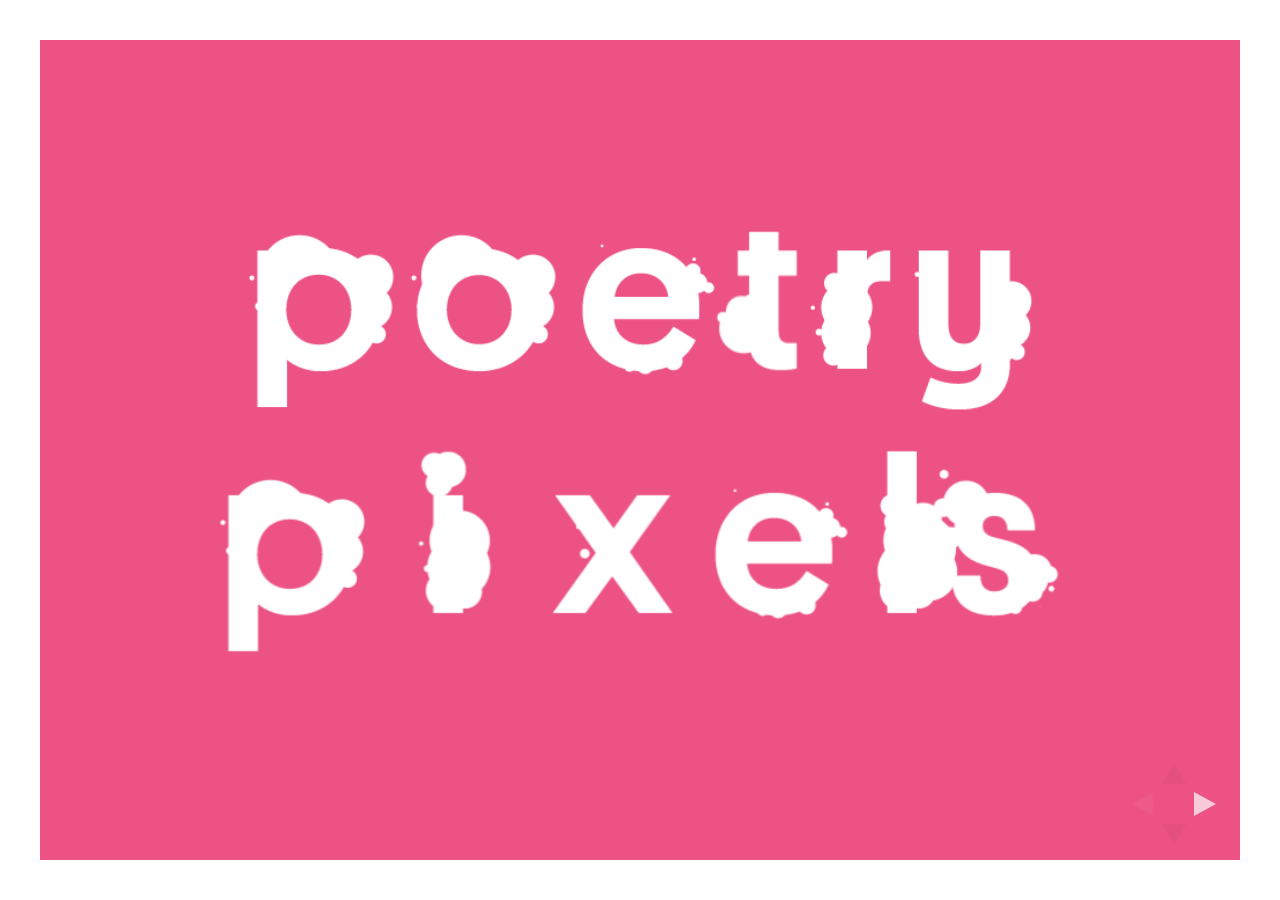
==== commit 2125d54f: "extra letters" ====
--- a/index.html
+++ b/index.html
@@ -44,15 +44,21 @@
                     <div class="aniletter anitest aniletter-t"></div>
                     <div class="aniletter anitest aniletter-r"></div>
                     <div class="aniletter anitest aniletter-y"></div>
+                    <div class="aniletter anitest aniletter-p"></div>
+                    <div class="aniletter anitest aniletter-i"></div>
+                    <div class="aniletter anitest aniletter-x"></div>
+                    <div class="aniletter anitest aniletter-e"></div>
+                    <div class="aniletter anitest aniletter-l"></div>
+                    <div class="aniletter anitest aniletter-s"></div>
                 </section>
 
                 <section data-background-color="#Ecc362">
                     <div class="aniletter anitest aniletter-p"></div>
-                    <div class="aniletter anitest aniletter-o"></div>
+                    <div class="aniletter anitest aniletter-i"></div>
+                    <div class="aniletter anitest aniletter-x"></div>
                     <div class="aniletter anitest aniletter-e"></div>
-                    <div class="aniletter anitest aniletter-t"></div>
-                    <div class="aniletter anitest aniletter-r"></div>
-                    <div class="aniletter anitest aniletter-y"></div>
+                    <div class="aniletter anitest aniletter-l"></div>
+                    <div class="aniletter anitest aniletter-s"></div>
                 </section>
 
             </div>
--- a/css/nh-bubbletters.css
+++ b/css/nh-bubbletters.css
@@ -22,6 +22,11 @@
   100% { background-position: -9495px; }
 }
 
+@keyframes letterAnimActual {
+  /*// go one lower than the total*/
+  100% { background-position: -9600px; }
+}
+
 .aniletter-go .aniletter{
   /*animation: growIn 2s cubic-bezier(0.190, 1.000, 0.220, 1.000) 1;*/
 }
@@ -32,6 +37,7 @@
     from {transform: scale(0.0);}
     to {transform: scale(1.0);}
 }
+
 
 
 
@@ -73,6 +79,32 @@
   /*-webkit-animation-delay: 0.1s;*/
   -webkit-animation-duration: 1.1s;
   margin-left: -120px;
+}
+
+.reveal .aniletter.aniletter-i {
+  background: url(../img/letters/imgk-i.png) left center;
+  /*-webkit-animation-delay: 0.2s;*/
+  /*-webkit-animation-duration: 1.4s;*/
+  animation: letterAnimActual 1s steps(48) infinite;
+  margin-left: -70px;
+}
+.reveal .aniletter.aniletter-x {
+  background: url(../img/letters/x.png) left center;
+  /*-webkit-animation-delay: 0.1s;*/
+  -webkit-animation-duration: 1.3s;
+  margin-left: -70px;
+}
+
+.reveal .aniletter.aniletter-l {
+  background: url(../img/letters/l.png) left center;
+  /*-webkit-animation-delay: 0.4s;*/
+  -webkit-animation-duration: 1.4s;
+  margin-left: -100px;
 
 }
-
+.reveal .aniletter.aniletter-s {
+  background: url(../img/letters/s.png) left center;
+  /*-webkit-animation-delay: 0;*/
+  -webkit-animation-duration: 1.3s;
+  margin-left: -130px;
+}
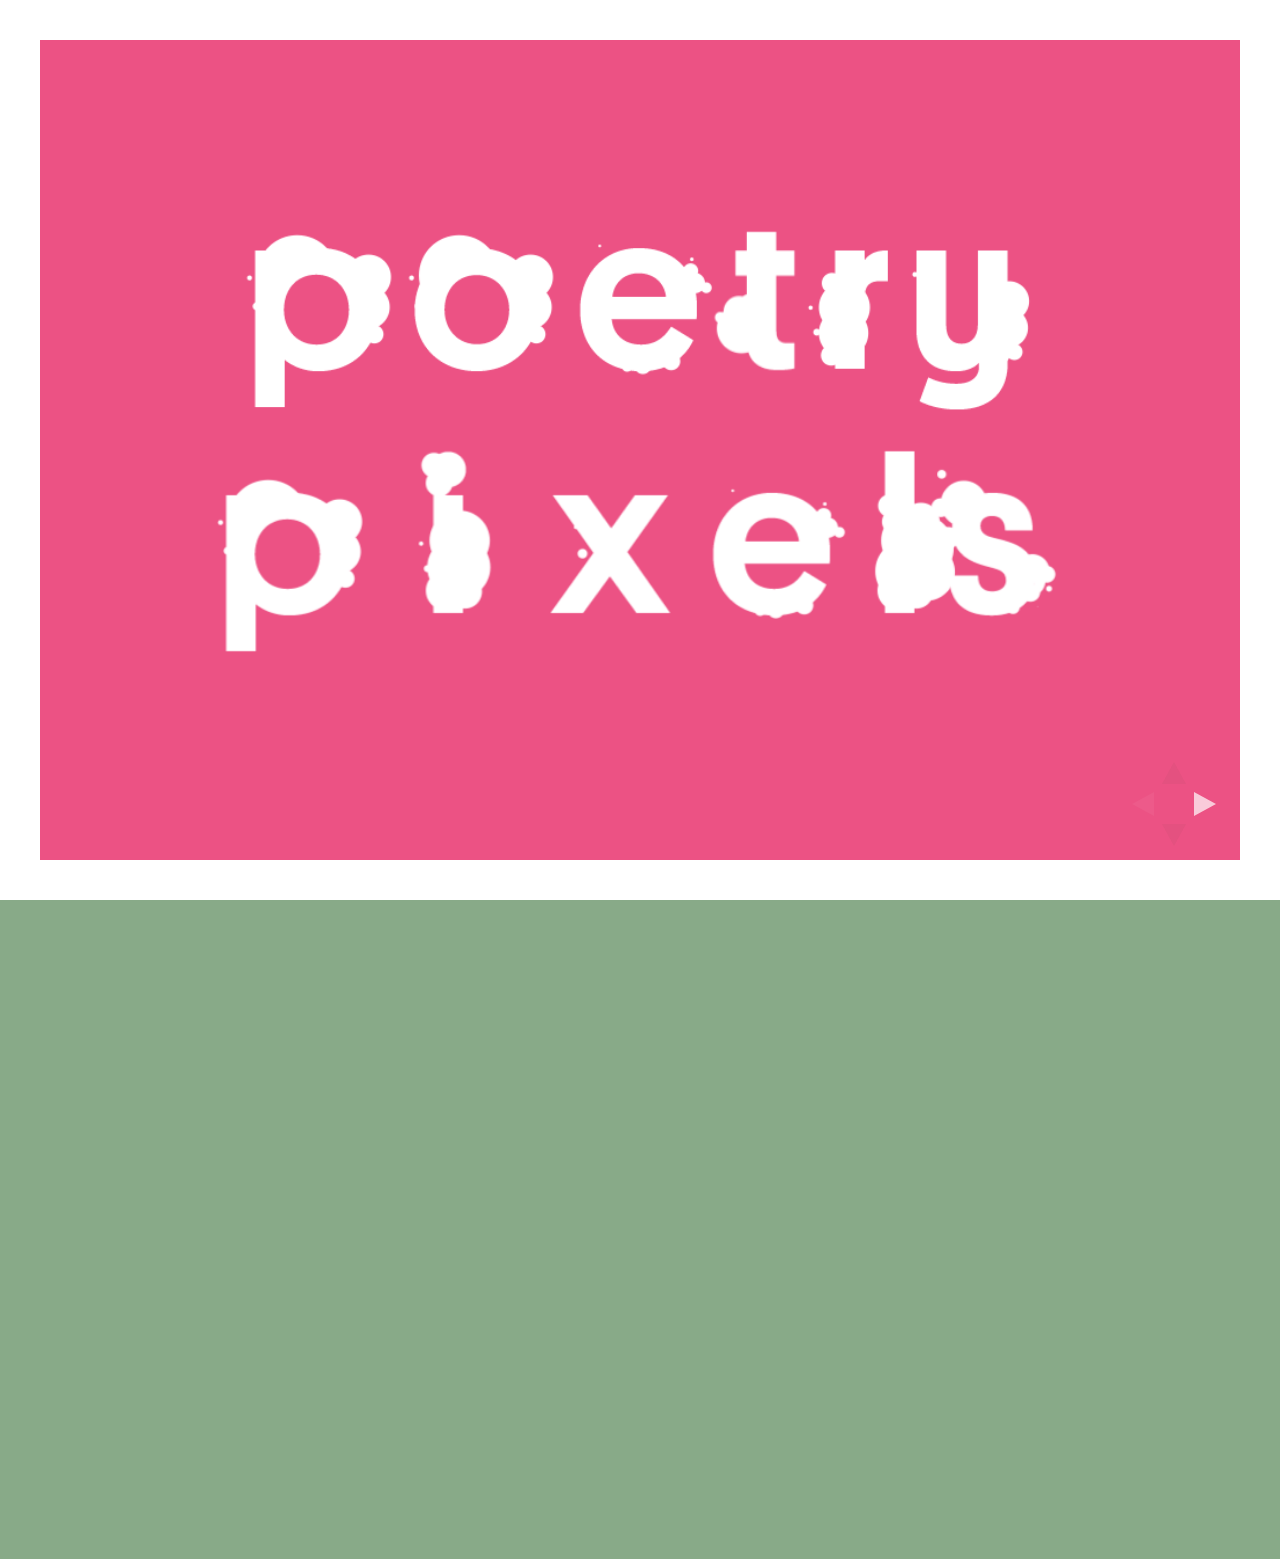
==== commit 17ef004b: "full alphabet" ====
--- a/index.html
+++ b/index.html
@@ -44,6 +44,7 @@
                     <div class="aniletter anitest aniletter-t"></div>
                     <div class="aniletter anitest aniletter-r"></div>
                     <div class="aniletter anitest aniletter-y"></div>
+                    <br>
                     <div class="aniletter anitest aniletter-p"></div>
                     <div class="aniletter anitest aniletter-i"></div>
                     <div class="aniletter anitest aniletter-x"></div>
@@ -59,6 +60,35 @@
                     <div class="aniletter anitest aniletter-e"></div>
                     <div class="aniletter anitest aniletter-l"></div>
                     <div class="aniletter anitest aniletter-s"></div>
+                </section>
+
+                <section data-background-color="#Ecc362">
+                    <div class="aniletter anitest aniletter-a"></div>
+                    <div class="aniletter anitest aniletter-b"></div>
+                    <div class="aniletter anitest aniletter-c"></div>
+                    <div class="aniletter anitest aniletter-d"></div>
+                    <div class="aniletter anitest aniletter-e"></div>
+                    <div class="aniletter anitest aniletter-f"></div>
+                    <div class="aniletter anitest aniletter-g"></div>
+                    <div class="aniletter anitest aniletter-h"></div>
+                    <div class="aniletter anitest aniletter-i"></div>
+                    <div class="aniletter anitest aniletter-j"></div>
+                    <div class="aniletter anitest aniletter-k"></div>
+                    <div class="aniletter anitest aniletter-l"></div>
+                    <div class="aniletter anitest aniletter-m"></div>
+                    <div class="aniletter anitest aniletter-n"></div>
+                    <div class="aniletter anitest aniletter-o"></div>
+                    <div class="aniletter anitest aniletter-p"></div>
+                    <div class="aniletter anitest aniletter-q"></div>
+                    <div class="aniletter anitest aniletter-r"></div>
+                    <div class="aniletter anitest aniletter-s"></div>
+                    <div class="aniletter anitest aniletter-t"></div>
+                    <div class="aniletter anitest aniletter-u"></div>
+                    <div class="aniletter anitest aniletter-v"></div>
+                    <div class="aniletter anitest aniletter-w"></div>
+                    <div class="aniletter anitest aniletter-x"></div>
+                    <div class="aniletter anitest aniletter-y"></div>
+                    <div class="aniletter anitest aniletter-z"></div>
                 </section>
 
             </div>
--- a/css/nh-bubbletters.css
+++ b/css/nh-bubbletters.css
@@ -11,7 +11,7 @@
   background: #525;
   background: url(../img/letters/e.png) left center;
   /*animation-name: letterAnim 1s steps(18) infinite;*/
-  animation: letterAnim 1s steps(47) infinite;
+  animation: letterAnim 1s steps(48) infinite;
   /*animation-duration: 4s;*/
   position: relative;
   /*transform: scale(0);*/
@@ -19,7 +19,7 @@
 
 @keyframes letterAnim {
   /*// go one lower than the total*/
-  100% { background-position: -9495px; }
+  100% { background-position: -9600px; }
 }
 
 @keyframes letterAnimActual {
@@ -82,10 +82,10 @@
 }
 
 .reveal .aniletter.aniletter-i {
-  background: url(../img/letters/imgk-i.png) left center;
+  background: url(../img/letters/i.png) left center;
   /*-webkit-animation-delay: 0.2s;*/
   /*-webkit-animation-duration: 1.4s;*/
-  animation: letterAnimActual 1s steps(48) infinite;
+  -webkit-animation-duration: 1.1s;
   margin-left: -70px;
 }
 .reveal .aniletter.aniletter-x {
@@ -108,3 +108,89 @@
   -webkit-animation-duration: 1.3s;
   margin-left: -130px;
 }
+
+
+
+
+
+
+
+
+.reveal .aniletter.aniletter-a {
+  background: url(../img/letters/a.png) left center;
+}
+.reveal .aniletter.aniletter-b {
+  background: url(../img/letters/b.png) left center;
+}
+.reveal .aniletter.aniletter-c {
+  background: url(../img/letters/c.png) left center;
+}
+.reveal .aniletter.aniletter-d {
+  background: url(../img/letters/d.png) left center;
+}
+.reveal .aniletter.aniletter-e {
+  background: url(../img/letters/e.png) left center;
+}
+.reveal .aniletter.aniletter-f {
+  background: url(../img/letters/f.png) left center;
+}
+.reveal .aniletter.aniletter-g {
+  background: url(../img/letters/g.png) left center;
+}
+.reveal .aniletter.aniletter-h {
+  background: url(../img/letters/h.png) left center;
+}
+.reveal .aniletter.aniletter-i {
+  background: url(../img/letters/i.png) left center;
+}
+.reveal .aniletter.aniletter-j {
+  background: url(../img/letters/j.png) left center;
+}
+.reveal .aniletter.aniletter-k {
+  background: url(../img/letters/k.png) left center;
+}
+.reveal .aniletter.aniletter-l {
+  background: url(../img/letters/l.png) left center;
+}
+.reveal .aniletter.aniletter-m {
+  background: url(../img/letters/m.png) left center;
+}
+.reveal .aniletter.aniletter-n {
+  background: url(../img/letters/n.png) left center;
+}
+.reveal .aniletter.aniletter-o {
+  background: url(../img/letters/o.png) left center;
+}
+.reveal .aniletter.aniletter-p {
+  background: url(../img/letters/p.png) left center;
+}
+.reveal .aniletter.aniletter-q {
+  background: url(../img/letters/q.png) left center;
+}
+.reveal .aniletter.aniletter-r {
+  background: url(../img/letters/r.png) left center;
+}
+.reveal .aniletter.aniletter-s {
+  background: url(../img/letters/s.png) left center;
+}
+.reveal .aniletter.aniletter-t {
+  background: url(../img/letters/t.png) left center;
+}
+.reveal .aniletter.aniletter-u {
+  background: url(../img/letters/u.png) left center;
+}
+.reveal .aniletter.aniletter-v {
+  background: url(../img/letters/v.png) left center;
+}
+.reveal .aniletter.aniletter-w {
+  background: url(../img/letters/w.png) left center;
+}
+.reveal .aniletter.aniletter-x {
+  background: url(../img/letters/x.png) left center;
+}
+.reveal .aniletter.aniletter-y {
+  background: url(../img/letters/y.png) left center;
+}
+.reveal .aniletter.aniletter-z {
+  background: url(../img/letters/z.png) left center;
+}
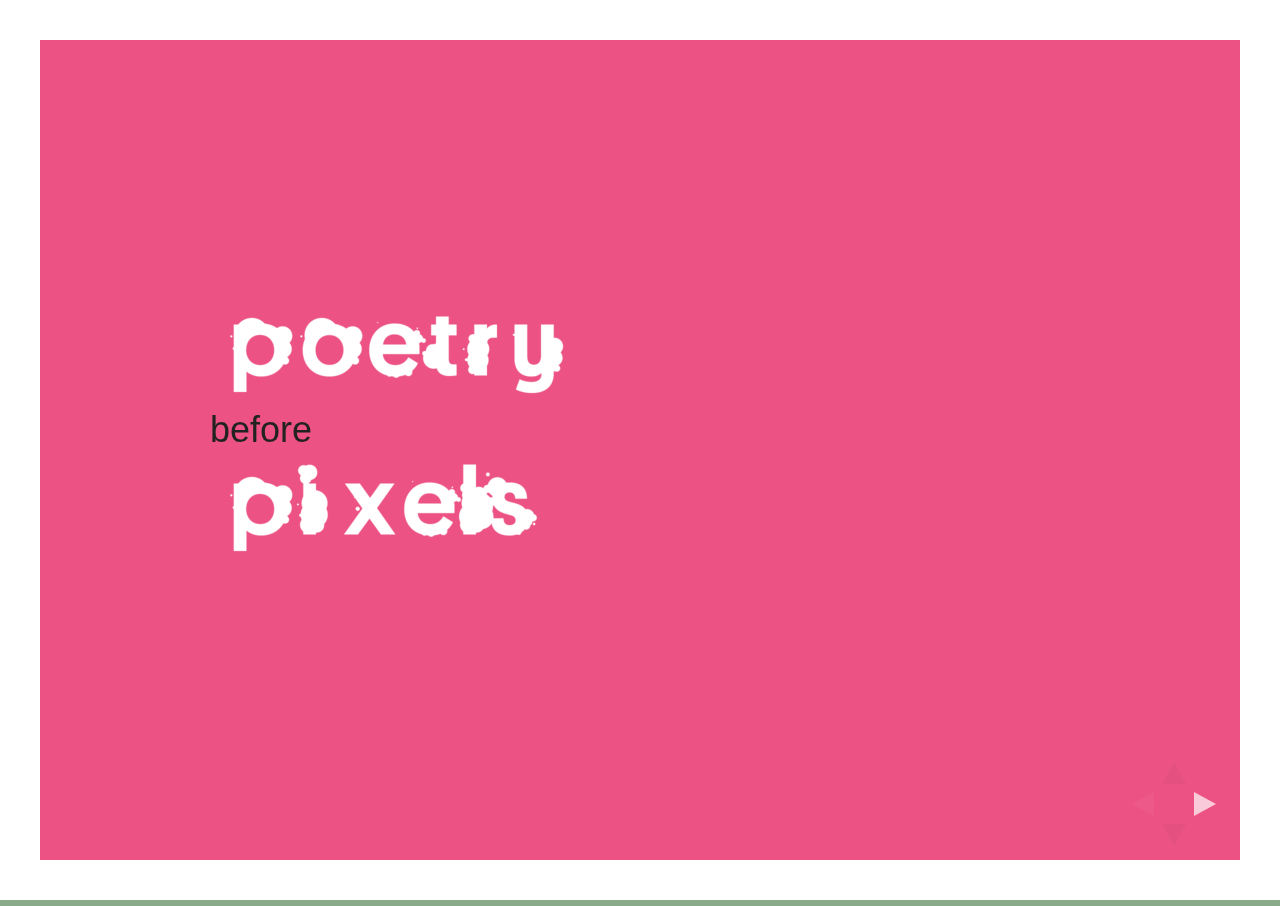
==== commit 60102df5: "starting presentation" ====
--- a/index.html
+++ b/index.html
@@ -10,7 +10,8 @@
 
         <link rel="stylesheet" href="css/reveal.css">
         <link rel="stylesheet" href="css/nh-theme.css" id="theme">
-        <link rel="stylesheet" href="css/nh-bubbletters.css" id="theme">
+        <link rel="stylesheet" href="css/nh-bubbletters-smlr.css">
+        <link rel="stylesheet" href="css/nh-slidebits.css">
         <style type="text/css" media="screen">
             .slides section.has-dark-background,
             .slides section.has-dark-background h2 {
@@ -25,9 +26,6 @@
 
     <body>
 
-    <script src="js/processing.js"></script>
-    <script src="js/de.bezier.gui.js"></script>
-
         <div class="reveal">
 
             <div class="whiteborder wb-top"></div>
@@ -38,57 +36,142 @@
             <div class="slides">
 
                 <section data-background-color="#EC5284" data-state="aniletter-go">
-                    <div class="aniletter anitest aniletter-p"></div>
-                    <div class="aniletter anitest aniletter-o"></div>
-                    <div class="aniletter anitest aniletter-e"></div>
-                    <div class="aniletter anitest aniletter-t"></div>
-                    <div class="aniletter anitest aniletter-r"></div>
-                    <div class="aniletter anitest aniletter-y"></div>
+                    <div class="aniletter-container">
+                        <a class="aniletter anitest aniletter-p"></a>
+                        <a class="aniletter anitest aniletter-o"></a>
+                        <a class="aniletter anitest aniletter-e"></a>
+                        <a class="aniletter anitest aniletter-t"></a>
+                        <a class="aniletter anitest aniletter-r"></a>
+                        <a class="aniletter anitest aniletter-y"></a>
+                        <br>
+                        before
+                        <br>
+                        <a class="aniletter anitest aniletter-p"></a>
+                        <a class="aniletter anitest aniletter-i"></a>
+                        <a class="aniletter anitest aniletter-x"></a>
+                        <a class="aniletter anitest aniletter-e"></a>
+                        <a class="aniletter anitest aniletter-l"></a>
+                        <a class="aniletter anitest aniletter-s"></a>
+                    </div>
+
+                </section>
+
+                <section data-background-color="#Ecc362">
+                    <div class="aniletter-container">
+                        <a class="aniletter anitest aniletter-w"></a>
+                        <a class="aniletter anitest aniletter-h"></a>
+                        <a class="aniletter anitest aniletter-a"></a>
+                        <a class="aniletter anitest aniletter-t"></a>
+                        <a class="aniletter anitest aniletter-space"></a>
+                        <a class="aniletter anitest aniletter-i"></a>
+                        <a class="aniletter anitest aniletter-s"></a>
+                       <br>
+                        <a class="aniletter anitest aniletter-t"></a>
+                        <a class="aniletter anitest aniletter-h"></a>
+                        <a class="aniletter anitest aniletter-i"></a>
+                        <a class="aniletter anitest aniletter-s"></a>
+                        <a class="aniletter anitest aniletter-space"></a>
+                        <a class="aniletter anitest aniletter-t"></a>
+                        <a class="aniletter anitest aniletter-a"></a>
+                        <a class="aniletter anitest aniletter-l"></a>
+                        <a class="aniletter anitest aniletter-k"></a>
+                        <br>
+                        <a class="aniletter anitest aniletter-a"></a>
+                        <a class="aniletter anitest aniletter-l"></a>
+                        <a class="aniletter anitest aniletter-l"></a>
+                        <a class="aniletter anitest aniletter-space"></a>
+                        <a class="aniletter anitest aniletter-a"></a>
+                        <a class="aniletter anitest aniletter-b"></a>
+                        <a class="aniletter anitest aniletter-o"></a>
+                        <a class="aniletter anitest aniletter-u"></a>
+                        <a class="aniletter anitest aniletter-t"></a>
+                    </div>
+                </section>
+
+                <section data-background-color="#Ecc362">
+                    <div class="aniletter-container">
+                        <a class="aniletter anitest aniletter-p"></a>
+                        <a class="aniletter anitest aniletter-e"></a>
+                        <a class="aniletter anitest aniletter-b"></a>
+                        <a class="aniletter anitest aniletter-b"></a>
+                        <a class="aniletter anitest aniletter-l"></a>
+                        <a class="aniletter anitest aniletter-e"></a>
+                         <br>
+                        <a class="aniletter anitest aniletter-a"></a>
+                        <a class="aniletter anitest aniletter-r"></a>
+                        <a class="aniletter anitest aniletter-e"></a>
+                         <br>
+                        <a class="aniletter anitest aniletter-a"></a>
+                        <a class="aniletter anitest aniletter-l"></a>
+                        <a class="aniletter anitest aniletter-r"></a>
+                        <a class="aniletter anitest aniletter-i"></a>
+                        <a class="aniletter anitest aniletter-g"></a>
+                        <a class="aniletter anitest aniletter-h"></a>
+                        <a class="aniletter anitest aniletter-t"></a>
+                    </div>
+                </section>
+
+                <section data-background-color="#Ecc362">
+                    <div class="aniletter-container">
+                        <a class="aniletter anitest aniletter-u"></a>
+                        <a class="aniletter anitest aniletter-x"></a>
+                         <br>
+                        <a class="aniletter anitest aniletter-a"></a>
+                        <a class="aniletter anitest aniletter-b"></a>
+                        <a class="aniletter anitest aniletter-s"></a>
+                        <a class="aniletter anitest aniletter-o"></a>
+                        <a class="aniletter anitest aniletter-l"></a>
+                        <a class="aniletter anitest aniletter-u"></a>
+                        <a class="aniletter anitest aniletter-t"></a>
+                        <a class="aniletter anitest aniletter-i"></a>
+                        <a class="aniletter anitest aniletter-s"></a>
+                        <a class="aniletter anitest aniletter-m"></a>
+                    </div>
+                    There's rarely such thing as objectively bad.
+                </section>
+
+                <section data-background-iframe="http://esao.net/index.php">
+                </section>
+
+                <section data-background="img/slide-images/b.jpg"”>
+                    <div class="aniletter-container">
+                        <a class="aniletter anitest aniletter-a"></a>
+                        <a class="aniletter anitest aniletter-b"></a>
+                        <a class="aniletter anitest aniletter-c"></a>
+                        <a class="aniletter anitest aniletter-d"></a>
+                        <a class="aniletter anitest aniletter-e"></a>
+                        <a class="aniletter anitest aniletter-f"></a>
+                        <br>
+                        <a class="aniletter anitest aniletter-g"></a>
+                        <a class="aniletter anitest aniletter-h"></a>
+                        <a class="aniletter anitest aniletter-i"></a>
+                        <a class="aniletter anitest aniletter-j"></a>
+                        <a class="aniletter anitest aniletter-k"></a>
+                        <a class="aniletter anitest aniletter-l"></a>
+                        <br>
+                        <a class="aniletter anitest aniletter-m"></a>
+                        <a class="aniletter anitest aniletter-n"></a>
+                        <a class="aniletter anitest aniletter-o"></a>
+                        <a class="aniletter anitest aniletter-p"></a>
+                        <a class="aniletter anitest aniletter-q"></a>
+                        <a class="aniletter anitest aniletter-r"></a>
+                        <br>
+                        <a class="aniletter anitest aniletter-s"></a>
+                        <a class="aniletter anitest aniletter-t"></a>
+                        <a class="aniletter anitest aniletter-u"></a>
+                        <a class="aniletter anitest aniletter-v"></a>
+                        <a class="aniletter anitest aniletter-w"></a>
+                        <a class="aniletter anitest aniletter-x"></a>
+                        <br>
+                        <a class="aniletter anitest aniletter-y"></a>
+                        <a class="aniletter anitest aniletter-z"></a>
+                    </div>
+                </section>
+
+                <section>
+                    Most UX discourse seems to be focussed on this
                     <br>
-                    <div class="aniletter anitest aniletter-p"></div>
-                    <div class="aniletter anitest aniletter-i"></div>
-                    <div class="aniletter anitest aniletter-x"></div>
-                    <div class="aniletter anitest aniletter-e"></div>
-                    <div class="aniletter anitest aniletter-l"></div>
-                    <div class="aniletter anitest aniletter-s"></div>
-                </section>
-
-                <section data-background-color="#Ecc362">
-                    <div class="aniletter anitest aniletter-p"></div>
-                    <div class="aniletter anitest aniletter-i"></div>
-                    <div class="aniletter anitest aniletter-x"></div>
-                    <div class="aniletter anitest aniletter-e"></div>
-                    <div class="aniletter anitest aniletter-l"></div>
-                    <div class="aniletter anitest aniletter-s"></div>
-                </section>
-
-                <section data-background-color="#Ecc362">
-                    <div class="aniletter anitest aniletter-a"></div>
-                    <div class="aniletter anitest aniletter-b"></div>
-                    <div class="aniletter anitest aniletter-c"></div>
-                    <div class="aniletter anitest aniletter-d"></div>
-                    <div class="aniletter anitest aniletter-e"></div>
-                    <div class="aniletter anitest aniletter-f"></div>
-                    <div class="aniletter anitest aniletter-g"></div>
-                    <div class="aniletter anitest aniletter-h"></div>
-                    <div class="aniletter anitest aniletter-i"></div>
-                    <div class="aniletter anitest aniletter-j"></div>
-                    <div class="aniletter anitest aniletter-k"></div>
-                    <div class="aniletter anitest aniletter-l"></div>
-                    <div class="aniletter anitest aniletter-m"></div>
-                    <div class="aniletter anitest aniletter-n"></div>
-                    <div class="aniletter anitest aniletter-o"></div>
-                    <div class="aniletter anitest aniletter-p"></div>
-                    <div class="aniletter anitest aniletter-q"></div>
-                    <div class="aniletter anitest aniletter-r"></div>
-                    <div class="aniletter anitest aniletter-s"></div>
-                    <div class="aniletter anitest aniletter-t"></div>
-                    <div class="aniletter anitest aniletter-u"></div>
-                    <div class="aniletter anitest aniletter-v"></div>
-                    <div class="aniletter anitest aniletter-w"></div>
-                    <div class="aniletter anitest aniletter-x"></div>
-                    <div class="aniletter anitest aniletter-y"></div>
-                    <div class="aniletter anitest aniletter-z"></div>
+                     <a class="big-red-button">click me</a>
                 </section>
 
             </div>
@@ -109,6 +192,9 @@
                 transition: 'linear',
                 // transitionSpeed: 'slow',
                 // backgroundTransition: 'slide'
+
+                minScale: 1.0,
+                maxScale: 1.0
             });
 
         </script>
--- a/css/nh-theme.css
+++ b/css/nh-theme.css
@@ -28,6 +28,10 @@
 .reveal .slides > section, .reveal .slides > section > section {
   line-height: 1.3;
   font-weight: inherit; }
+
+  div.slides {
+    zoom: 0;
+  }
 
 /*********************************************
  * HEADERS
--- a/css/nh-bubbletters-smlr.css
+++ b/css/nh-bubbletters-smlr.css
@@ -0,0 +1,242 @@
+body {
+  background: #8a8;
+}
+
+.reveal .aniletter {
+  width: 100px;
+  height: 100px;
+  display: inline-block;
+  background: #525;
+  background: url(../img/letters/e.png) left center;
+  animation: letterAnim 2.0s steps(48) infinite;
+  position: relative;
+}
+
+@keyframes letterAnim {
+  /*// go one lower than the total*/
+  100% { background-position: -9600px; }
+}
+
+
+.reveal .aniletter.aniletter-space {
+  background: none;
+  animation: none;
+  margin-right: -50px;
+}
+
+.reveal .aniletter:nth-child(2n+1) {
+  -webkit-animation-duration: 3.8s;
+}
+.reveal .aniletter:nth-child(1) {
+  -webkit-animation-duration: 3.2s;
+}
+.reveal .aniletter::nth-child(-n+3) {
+  -webkit-animation-duration: 4.0s;
+}
+
+@keyframes float {
+  /*// go one lower than the total*/
+    0% { margin-top: 0;}
+    50% { margin-top: 20px;}
+    100% {margin-top: 0;}
+
+}
+
+
+.reveal .aniletter.aniletter-a {
+  background: url(../img/letters-halfsize/a.png) left center;
+}
+.reveal .aniletter.aniletter-b {
+  background: url(../img/letters-halfsize/b.png) left center;
+}
+.reveal .aniletter.aniletter-c {
+  background: url(../img/letters-halfsize/c.png) left center;
+}
+.reveal .aniletter.aniletter-d {
+  background: url(../img/letters-halfsize/d.png) left center;
+}
+.reveal .aniletter.aniletter-e {
+  background: url(../img/letters-halfsize/e.png) left center;
+}
+.reveal .aniletter.aniletter-f {
+  background: url(../img/letters-halfsize/f.png) left center;
+}
+.reveal .aniletter.aniletter-g {
+  background: url(../img/letters-halfsize/g.png) left center;
+}
+.reveal .aniletter.aniletter-h {
+  background: url(../img/letters-halfsize/h.png) left center;
+}
+.reveal .aniletter.aniletter-i {
+  background: url(../img/letters-halfsize/i.png) left center;
+}
+.reveal .aniletter.aniletter-j {
+  background: url(../img/letters-halfsize/j.png) left center;
+}
+.reveal .aniletter.aniletter-k {
+  background: url(../img/letters-halfsize/k.png) left center;
+}
+.reveal .aniletter.aniletter-l {
+  background: url(../img/letters-halfsize/l.png) left center;
+}
+.reveal .aniletter.aniletter-m {
+  background: url(../img/letters-halfsize/m.png) left center;
+}
+.reveal .aniletter.aniletter-n {
+  background: url(../img/letters-halfsize/n.png) left center;
+}
+.reveal .aniletter.aniletter-o {
+  background: url(../img/letters-halfsize/o.png) left center;
+}
+.reveal .aniletter.aniletter-p {
+  background: url(../img/letters-halfsize/p.png) left center;
+}
+.reveal .aniletter.aniletter-q {
+  background: url(../img/letters-halfsize/q.png) left center;
+}
+.reveal .aniletter.aniletter-r {
+  background: url(../img/letters-halfsize/r.png) left center;
+}
+.reveal .aniletter.aniletter-s {
+  background: url(../img/letters-halfsize/s.png) left center;
+}
+.reveal .aniletter.aniletter-t {
+  background: url(../img/letters-halfsize/t.png) left center;
+}
+.reveal .aniletter.aniletter-u {
+  background: url(../img/letters-halfsize/u.png) left center;
+}
+.reveal .aniletter.aniletter-v {
+  background: url(../img/letters-halfsize/v.png) left center;
+}
+.reveal .aniletter.aniletter-w {
+  background: url(../img/letters-halfsize/w.png) left center;
+}
+.reveal .aniletter.aniletter-x {
+  background: url(../img/letters-halfsize/x.png) left center;
+}
+.reveal .aniletter.aniletter-y {
+  background: url(../img/letters-halfsize/y.png) left center;
+}
+.reveal .aniletter.aniletter-z {
+  background: url(../img/letters-halfsize/z.png) left center;
+}
+
+
+
+
+
+.reveal .aniletter.aniletter-a {
+/*margin-left: -40px;*/
+margin-right: -30px;
+}
+.reveal .aniletter.aniletter-b {
+margin-left: -10px;
+margin-right: -50px;
+}
+.reveal .aniletter.aniletter-c {
+margin-right: -40px;
+}
+.reveal .aniletter.aniletter-d {
+margin-right: -40px;
+}
+.reveal .aniletter.aniletter-e {
+/*margin-left: -40px;*/
+margin-right: -30px;
+}
+.reveal .aniletter.aniletter-f {
+/*margin-left: -40px;*/
+margin-right: -50px;
+}
+.reveal .aniletter.aniletter-g {
+/*margin-left: -40px;*/
+margin-right: -40px;
+}
+.reveal .aniletter.aniletter-h {
+/*margin-left: -40px;*/
+margin-right: -45px;
+}
+.reveal .aniletter.aniletter-i {
+margin-left: -20px;
+margin-right: -50px;
+}
+.reveal .aniletter.aniletter-j {
+/*margin-left: -40px;*/
+margin-right: -40px;
+}
+.reveal .aniletter.aniletter-k {
+/*margin-left: -40px;*/
+margin-right: -40px;
+}
+.reveal .aniletter.aniletter-l {
+margin-left: -40px;
+margin-right: -50px;
+}
+.reveal .aniletter.aniletter-m {
+/*margin-left: -40px;*/
+margin-right: -35px;
+}
+.reveal .aniletter.aniletter-n {
+/*margin-left: -40px;*/
+margin-right: -40px;
+}
+.reveal .aniletter.aniletter-o {
+/*margin-left: -40px;*/
+margin-right: -45px;
+}
+.reveal .aniletter.aniletter-p {
+/*margin-left: -40px;*/
+margin-right: -40px;
+}
+.reveal .aniletter.aniletter-q {
+/*margin-left: -40px;*/
+margin-right: -50px;
+}
+.reveal .aniletter.aniletter-r {
+/*margin-left: -40px;*/
+margin-right: -60px;
+}
+.reveal .aniletter.aniletter-s {
+margin-left: -20px;
+margin-right: -60px;
+}
+.reveal .aniletter.aniletter-t {
+margin-left: -30px;
+margin-right: -70px;
+}
+.reveal .aniletter.aniletter-u {
+/*margin-left: -40px;*/
+margin-right: -50px;
+}
+.reveal .aniletter.aniletter-v {
+/*margin-left: -40px;*/
+margin-right: -30px;
+}
+.reveal .aniletter.aniletter-w {
+/*margin-left: -40px;*/
+margin-right: -35px;
+}
+.reveal .aniletter.aniletter-x {
+/*margin-left: -40px;*/
+margin-right: -50px;
+}
+.reveal .aniletter.aniletter-y {
+/*margin-left: -40px;*/
+margin-right: -50px;
+}
+.reveal .aniletter.aniletter-z {
+/*margin-left: -40px;*/
+margin-right: -30px;
+}
+
+
+.reveal .aniletter-container {
+  text-align: left;
+  margin: auto;
+  /*width: 600px;*/
+  position: relative;
+  /*top: 50px;*/
+  left:50px;
+
+  /*border-bottom: 12px solid #fff;*/
+}
--- a/css/nh-slidebits.css
+++ b/css/nh-slidebits.css
@@ -0,0 +1,9 @@
+.reveal .big-red-button {
+  margin: 40px;
+  background: #f00;
+  color: white;
+  padding: 20px;
+  border-radius: 50px;
+  border: 6px solid #fff;
+  text-transform: uppercase;
+}